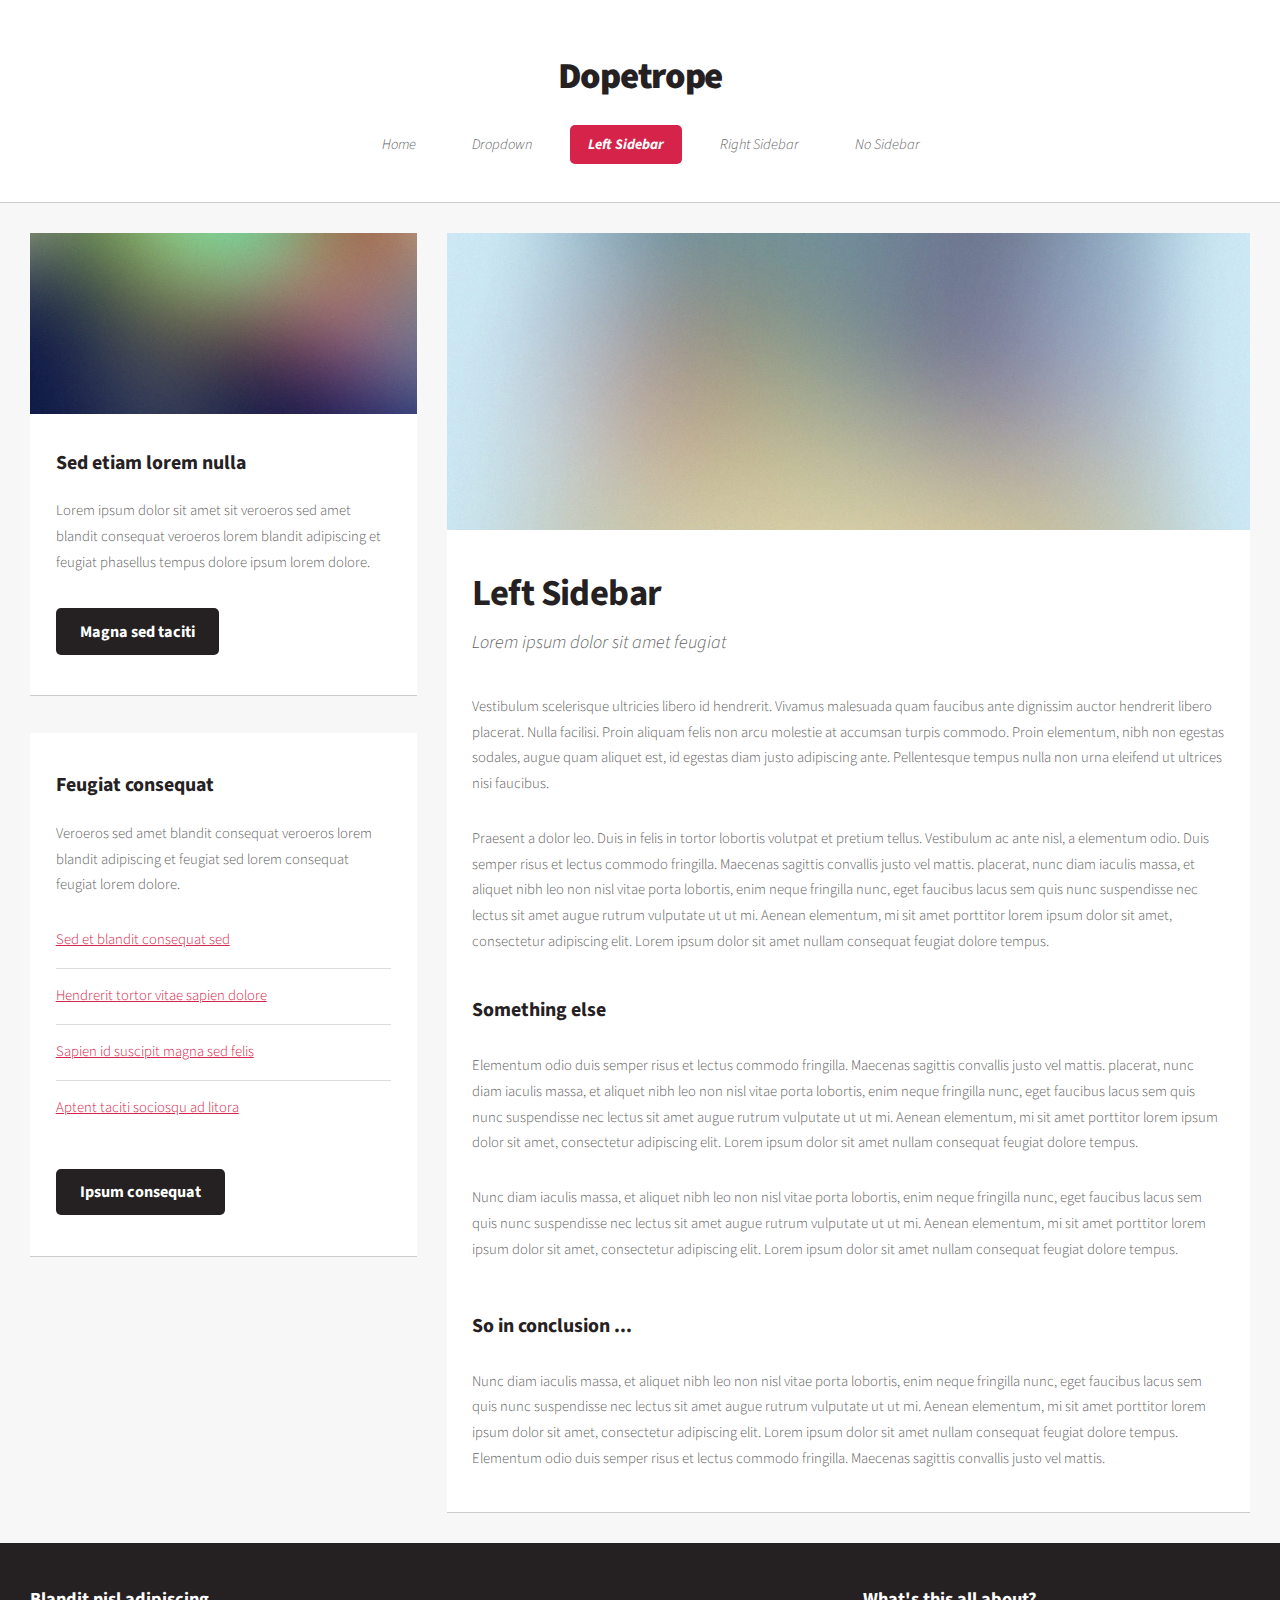
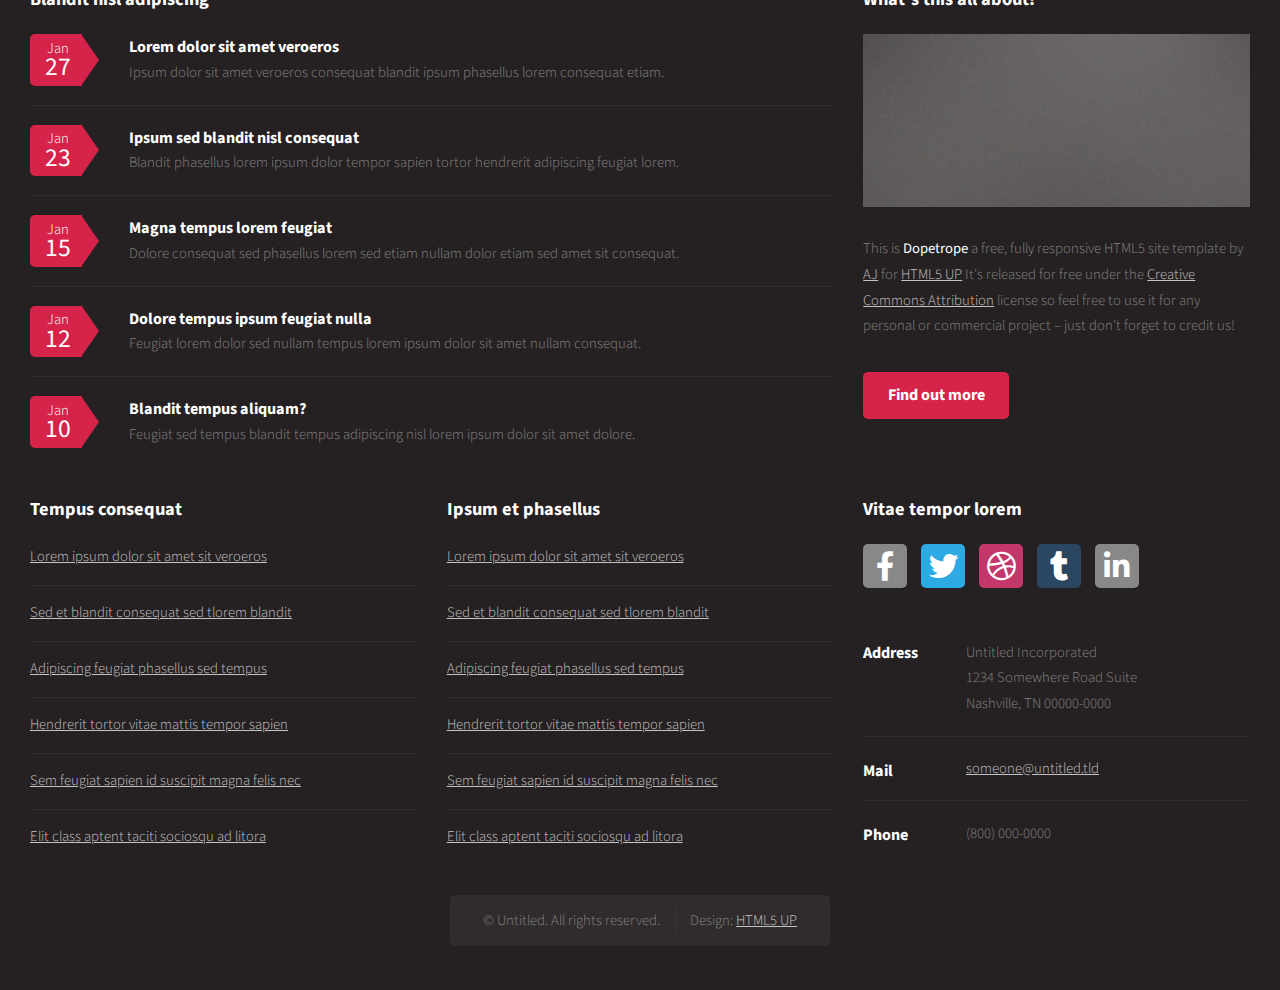
==== left-sidebar.html @ 7aad14cd "NUEVO" ====
<!DOCTYPE HTML>
<!--
	Dopetrope by HTML5 UP
	html5up.net | @ajlkn
	Free for personal and commercial use under the CCA 3.0 license (html5up.net/license)
-->
<html>
	<head>
		<title>Dopetrope by HTML5 UP</title>
		<meta charset="utf-8" />
		<meta name="viewport" content="width=device-width, initial-scale=1, user-scalable=no" />
		<link rel="stylesheet" href="assets/css/main.css" />
	</head>
	<body class="left-sidebar is-preload">
		<div id="page-wrapper">

			<!-- Header -->
				<section id="header">

					<!-- Logo -->
						<h1><a href="index.html">Dopetrope</a></h1>

					<!-- Nav -->
						<nav id="nav">
							<ul>
								<li><a href="index.html">Home</a></li>
								<li>
									<a href="#">Dropdown</a>
									<ul>
										<li><a href="#">Lorem ipsum dolor</a></li>
										<li><a href="#">Magna phasellus</a></li>
										<li><a href="#">Etiam dolore nisl</a></li>
										<li>
											<a href="#">Phasellus consequat</a>
											<ul>
												<li><a href="#">Magna phasellus</a></li>
												<li><a href="#">Etiam dolore nisl</a></li>
												<li><a href="#">Veroeros feugiat</a></li>
												<li><a href="#">Nisl sed aliquam</a></li>
												<li><a href="#">Dolore adipiscing</a></li>
											</ul>
										</li>
										<li><a href="#">Veroeros feugiat</a></li>
									</ul>
								</li>
								<li class="current"><a href="left-sidebar.html">Left Sidebar</a></li>
								<li><a href="right-sidebar.html">Right Sidebar</a></li>
								<li><a href="no-sidebar.html">No Sidebar</a></li>
							</ul>
						</nav>

				</section>

			<!-- Main -->
				<section id="main">
					<div class="container">
						<div class="row">
							<div class="col-4 col-12-medium">

								<!-- Sidebar -->
									<section class="box">
										<a href="#" class="image featured"><img src="images/pic09.jpg" alt="" /></a>
										<header>
											<h3>Sed etiam lorem nulla</h3>
										</header>
										<p>Lorem ipsum dolor sit amet sit veroeros sed amet blandit consequat veroeros lorem blandit  adipiscing et feugiat phasellus tempus dolore ipsum lorem dolore.</p>
										<footer>
											<a href="#" class="button alt">Magna sed taciti</a>
										</footer>
									</section>
									<section class="box">
										<header>
											<h3>Feugiat consequat</h3>
										</header>
										<p>Veroeros sed amet blandit consequat veroeros lorem blandit adipiscing et feugiat sed lorem consequat feugiat lorem dolore.</p>
										<ul class="divided">
											<li><a href="#">Sed et blandit consequat sed</a></li>
											<li><a href="#">Hendrerit tortor vitae sapien dolore</a></li>
											<li><a href="#">Sapien id suscipit magna sed felis</a></li>
											<li><a href="#">Aptent taciti sociosqu ad litora</a></li>
										</ul>
										<footer>
											<a href="#" class="button alt">Ipsum consequat</a>
										</footer>
									</section>

							</div>
							<div class="col-8 col-12-medium imp-medium">

								<!-- Content -->
									<article class="box post">
										<a href="#" class="image featured"><img src="images/pic01.jpg" alt="" /></a>
										<header>
											<h2>Left Sidebar</h2>
											<p>Lorem ipsum dolor sit amet feugiat</p>
										</header>
										<p>
											Vestibulum scelerisque ultricies libero id hendrerit. Vivamus malesuada quam faucibus ante dignissim auctor
											hendrerit libero placerat. Nulla facilisi. Proin aliquam felis non arcu molestie at accumsan turpis commodo.
											Proin elementum, nibh non egestas sodales, augue quam aliquet est, id egestas diam justo adipiscing ante.
											Pellentesque tempus nulla non urna eleifend ut ultrices nisi faucibus.
										</p>
										<p>
											Praesent a dolor leo. Duis in felis in tortor lobortis volutpat et pretium tellus. Vestibulum ac ante nisl,
											a elementum odio. Duis semper risus et lectus commodo fringilla. Maecenas sagittis convallis justo vel mattis.
											placerat, nunc diam iaculis massa, et aliquet nibh leo non nisl vitae porta lobortis, enim neque fringilla nunc,
											eget faucibus lacus sem quis nunc suspendisse nec lectus sit amet augue rutrum vulputate ut ut mi. Aenean
											elementum, mi sit amet porttitor lorem ipsum dolor sit amet, consectetur adipiscing elit. Lorem ipsum dolor
											sit amet nullam consequat feugiat dolore tempus.
										</p>
										<section>
											<header>
												<h3>Something else</h3>
											</header>
											<p>
												Elementum odio duis semper risus et lectus commodo fringilla. Maecenas sagittis convallis justo vel mattis.
												placerat, nunc diam iaculis massa, et aliquet nibh leo non nisl vitae porta lobortis, enim neque fringilla nunc,
												eget faucibus lacus sem quis nunc suspendisse nec lectus sit amet augue rutrum vulputate ut ut mi. Aenean
												elementum, mi sit amet porttitor lorem ipsum dolor sit amet, consectetur adipiscing elit. Lorem ipsum dolor
												sit amet nullam consequat feugiat dolore tempus.
											</p>
											<p>
												Nunc diam iaculis massa, et aliquet nibh leo non nisl vitae porta lobortis, enim neque fringilla nunc,
												eget faucibus lacus sem quis nunc suspendisse nec lectus sit amet augue rutrum vulputate ut ut mi. Aenean
												elementum, mi sit amet porttitor lorem ipsum dolor sit amet, consectetur adipiscing elit. Lorem ipsum dolor
												sit amet nullam consequat feugiat dolore tempus.
											</p>
										</section>
										<section>
											<header>
												<h3>So in conclusion ...</h3>
											</header>
											<p>
												Nunc diam iaculis massa, et aliquet nibh leo non nisl vitae porta lobortis, enim neque fringilla nunc,
												eget faucibus lacus sem quis nunc suspendisse nec lectus sit amet augue rutrum vulputate ut ut mi. Aenean
												elementum, mi sit amet porttitor lorem ipsum dolor sit amet, consectetur adipiscing elit. Lorem ipsum dolor
												sit amet nullam consequat feugiat dolore tempus. Elementum odio duis semper risus et lectus commodo fringilla.
												Maecenas sagittis convallis justo vel mattis.
											</p>
										</section>
									</article>

							</div>
						</div>
					</div>
				</section>

			<!-- Footer -->
				<section id="footer">
					<div class="container">
						<div class="row">
							<div class="col-8 col-12-medium">
								<section>
									<header>
										<h2>Blandit nisl adipiscing</h2>
									</header>
									<ul class="dates">
										<li>
											<span class="date">Jan <strong>27</strong></span>
											<h3><a href="#">Lorem dolor sit amet veroeros</a></h3>
											<p>Ipsum dolor sit amet veroeros consequat blandit ipsum phasellus lorem consequat etiam.</p>
										</li>
										<li>
											<span class="date">Jan <strong>23</strong></span>
											<h3><a href="#">Ipsum sed blandit nisl consequat</a></h3>
											<p>Blandit phasellus lorem ipsum dolor tempor sapien tortor hendrerit adipiscing feugiat lorem.</p>
										</li>
										<li>
											<span class="date">Jan <strong>15</strong></span>
											<h3><a href="#">Magna tempus lorem feugiat</a></h3>
											<p>Dolore consequat sed phasellus lorem sed etiam nullam dolor etiam sed amet sit consequat.</p>
										</li>
										<li>
											<span class="date">Jan <strong>12</strong></span>
											<h3><a href="#">Dolore tempus ipsum feugiat nulla</a></h3>
											<p>Feugiat lorem dolor sed nullam tempus lorem ipsum dolor sit amet nullam consequat.</p>
										</li>
										<li>
											<span class="date">Jan <strong>10</strong></span>
											<h3><a href="#">Blandit tempus aliquam?</a></h3>
											<p>Feugiat sed tempus blandit tempus adipiscing nisl lorem ipsum dolor sit amet dolore.</p>
										</li>
									</ul>
								</section>
							</div>
							<div class="col-4 col-12-medium">
								<section>
									<header>
										<h2>What's this all about?</h2>
									</header>
									<a href="#" class="image featured"><img src="images/pic10.jpg" alt="" /></a>
									<p>
										This is <strong>Dopetrope</strong> a free, fully responsive HTML5 site template by
										<a href="http://twitter.com/ajlkn">AJ</a> for <a href="http://html5up.net/">HTML5 UP</a> It's released for free under
										the <a href="http://html5up.net/license/">Creative Commons Attribution</a> license so feel free to use it for any personal or commercial project &ndash; just don't forget to credit us!
									</p>
									<footer>
										<ul class="actions">
											<li><a href="#" class="button">Find out more</a></li>
										</ul>
									</footer>
								</section>
							</div>
							<div class="col-4 col-6-medium col-12-small">
								<section>
									<header>
										<h2>Tempus consequat</h2>
									</header>
									<ul class="divided">
										<li><a href="#">Lorem ipsum dolor sit amet sit veroeros</a></li>
										<li><a href="#">Sed et blandit consequat sed tlorem blandit</a></li>
										<li><a href="#">Adipiscing feugiat phasellus sed tempus</a></li>
										<li><a href="#">Hendrerit tortor vitae mattis tempor sapien</a></li>
										<li><a href="#">Sem feugiat sapien id suscipit magna felis nec</a></li>
										<li><a href="#">Elit class aptent taciti sociosqu ad litora</a></li>
									</ul>
								</section>
							</div>
							<div class="col-4 col-6-medium col-12-small">
								<section>
									<header>
										<h2>Ipsum et phasellus</h2>
									</header>
									<ul class="divided">
										<li><a href="#">Lorem ipsum dolor sit amet sit veroeros</a></li>
										<li><a href="#">Sed et blandit consequat sed tlorem blandit</a></li>
										<li><a href="#">Adipiscing feugiat phasellus sed tempus</a></li>
										<li><a href="#">Hendrerit tortor vitae mattis tempor sapien</a></li>
										<li><a href="#">Sem feugiat sapien id suscipit magna felis nec</a></li>
										<li><a href="#">Elit class aptent taciti sociosqu ad litora</a></li>
									</ul>
								</section>
							</div>
							<div class="col-4 col-12-medium">
								<section>
									<header>
										<h2>Vitae tempor lorem</h2>
									</header>
									<ul class="social">
										<li><a class="icon brands fa-facebook-f" href="#"><span class="label">Facebook</span></a></li>
										<li><a class="icon brands fa-twitter" href="#"><span class="label">Twitter</span></a></li>
										<li><a class="icon brands fa-dribbble" href="#"><span class="label">Dribbble</span></a></li>
										<li><a class="icon brands fa-tumblr" href="#"><span class="label">Tumblr</span></a></li>
										<li><a class="icon brands fa-linkedin-in" href="#"><span class="label">LinkedIn</span></a></li>
									</ul>
									<ul class="contact">
										<li>
											<h3>Address</h3>
											<p>
												Untitled Incorporated<br />
												1234 Somewhere Road Suite<br />
												Nashville, TN 00000-0000
											</p>
										</li>
										<li>
											<h3>Mail</h3>
											<p><a href="#">someone@untitled.tld</a></p>
										</li>
										<li>
											<h3>Phone</h3>
											<p>(800) 000-0000</p>
										</li>
									</ul>
								</section>
							</div>
							<div class="col-12">

								<!-- Copyright -->
									<div id="copyright">
										<ul class="links">
											<li>&copy; Untitled. All rights reserved.</li><li>Design: <a href="http://html5up.net">HTML5 UP</a></li>
										</ul>
									</div>

							</div>
						</div>
					</div>
				</section>

		</div>

		<!-- Scripts -->
			<script src="assets/js/jquery.min.js"></script>
			<script src="assets/js/jquery.dropotron.min.js"></script>
			<script src="assets/js/browser.min.js"></script>
			<script src="assets/js/breakpoints.min.js"></script>
			<script src="assets/js/util.js"></script>
			<script src="assets/js/main.js"></script>

	</body>
</html>
---- assets/css/main.css ----
@import url("fontawesome-all.min.css");
@import url("https://fonts.googleapis.com/css?family=Source+Sans+Pro:300,400,700,900,300italic");

/*
	Dopetrope by HTML5 UP
	html5up.net | @ajlkn
	Free for personal and commercial use under the CCA 3.0 license (html5up.net/license)
*/

html, body, div, span, applet, object,
iframe, h1, h2, h3, h4, h5, h6, p, blockquote,
pre, a, abbr, acronym, address, big, cite,
code, del, dfn, em, img, ins, kbd, q, s, samp,
small, strike, strong, sub, sup, tt, var, b,
u, i, center, dl, dt, dd, ol, ul, li, fieldset,
form, label, legend, table, caption, tbody,
tfoot, thead, tr, th, td, article, aside,
canvas, details, embed, figure, figcaption,
footer, header, hgroup, menu, nav, output, ruby,
section, summary, time, mark, audio, video {
	margin: 0;
	padding: 0;
	border: 0;
	font-size: 100%;
	font: inherit;
	vertical-align: baseline;}

article, aside, details, figcaption, figure,
footer, header, hgroup, menu, nav, section {
	display: block;}

body {
	line-height: 1;
}

ol, ul {
	list-style: none;
}

blockquote, q {
	quotes: none;
}

	blockquote:before, blockquote:after, q:before, q:after {
		content: '';
		content: none;
	}

table {
	border-collapse: collapse;
	border-spacing: 0;
}

body {
	-webkit-text-size-adjust: none;
}

mark {
	background-color: transparent;
	color: inherit;
}

input::-moz-focus-inner {
	border: 0;
	padding: 0;
}

input, select, textarea {
	-moz-appearance: none;
	-webkit-appearance: none;
	-ms-appearance: none;
	appearance: none;
}

/* Basic */

	html {
		box-sizing: border-box;
	}

	*, *:before, *:after {
		box-sizing: inherit;
	}

	body {
		background: #252122;
		background-image: url("images/bg02.png");
	}

		body.is-preload *, body.is-preload *:before, body.is-preload *:after {
			-moz-animation: none !important;
			-webkit-animation: none !important;
			-ms-animation: none !important;
			animation: none !important;
			-moz-transition: none !important;
			-webkit-transition: none !important;
			-ms-transition: none !important;
			transition: none !important;
		}

	body, input, textarea, select {
		font-family: 'Source Sans Pro';
		font-weight: 300;
		color: #5d5d5d;
		font-size: 14pt;
		line-height: 1.75em;
	}

	strong, b {
		color: #252122;
		font-weight: 400;
	}

	i, em {
		font-style: italic;
	}

	sub {
		position: relative;
		top: 0.5em;
		font-size: 0.8em;
	}

	sup {
		position: relative;
		top: -0.5em;
		font-size: 0.8em;
	}

	blockquote {
		border-left: solid 0.75em #dddddd;
		padding: 1em 0 1em 1.5em;
		font-style: italic;
	}

	h1, h2, h3, h4, h5, h6 {
		color: #252122;
		font-weight: 700;
	}

	h1 a, h2 a, h3 a, h4 a, h5 a, h6 a {
		color: inherit;
		text-decoration: none;
	}

	h2 {
		font-size: 1.5em;
	}

	h3 {
		font-size: 1.35em;
	}

	a {
		color: #d52349;
		text-decoration: underline;
	}

		a:hover {
			text-decoration: none;
		}

	br.clear {
		clear: both;
	}

	hr {
		border: 0;
		border-top: solid 1px #dddddd;
		height: 1px;
		margin: 2em 0 2em 0;
	}

	p, ul, ol, dl, table {
		margin-bottom: 2em;
	}

/* Container */

	.container {
		margin: 0 auto;
		max-width: 100%;
		width: 70em;
	}

		@media screen and (max-width: 1680px) {

			.container {
				width: 70em;
			}

		}

		@media screen and (max-width: 1280px) {

			.container {
				width: calc(100% - 60px);
			}

		}

		@media screen and (max-width: 980px) {

			.container {
				width: calc(100% - 80px);
			}

		}

		@media screen and (max-width: 736px) {

			.container {
				width: calc(100% - 40px);
			}

		}

/* Row */

	.row {
		display: flex;
		flex-wrap: wrap;
		box-sizing: border-box;
		align-items: stretch;
	}

		.row > * {
			box-sizing: border-box;
		}

		.row.gtr-uniform > * > :last-child {
			margin-bottom: 0;
		}

		.row.aln-left {
			justify-content: flex-start;
		}

		.row.aln-center {
			justify-content: center;
		}

		.row.aln-right {
			justify-content: flex-end;
		}

		.row.aln-top {
			align-items: flex-start;
		}

		.row.aln-middle {
			align-items: center;
		}

		.row.aln-bottom {
			align-items: flex-end;
		}

		.row > .imp {
			order: -1;
		}

		.row > .col-1 {
			width: 8.33333%;
		}

		.row > .off-1 {
			margin-left: 8.33333%;
		}

		.row > .col-2 {
			width: 16.66667%;
		}

		.row > .off-2 {
			margin-left: 16.66667%;
		}

		.row > .col-3 {
			width: 25%;
		}

		.row > .off-3 {
			margin-left: 25%;
		}

		.row > .col-4 {
			width: 33.33333%;
		}

		.row > .off-4 {
			margin-left: 33.33333%;
		}

		.row > .col-5 {
			width: 41.66667%;
		}

		.row > .off-5 {
			margin-left: 41.66667%;
		}

		.row > .col-6 {
			width: 50%;
		}

		.row > .off-6 {
			margin-left: 50%;
		}

		.row > .col-7 {
			width: 58.33333%;
		}

		.row > .off-7 {
			margin-left: 58.33333%;
		}

		.row > .col-8 {
			width: 66.66667%;
		}

		.row > .off-8 {
			margin-left: 66.66667%;
		}

		.row > .col-9 {
			width: 75%;
		}

		.row > .off-9 {
			margin-left: 75%;
		}

		.row > .col-10 {
			width: 83.33333%;
		}

		.row > .off-10 {
			margin-left: 83.33333%;
		}

		.row > .col-11 {
			width: 91.66667%;
		}

		.row > .off-11 {
			margin-left: 91.66667%;
		}

		.row > .col-12 {
			width: 100%;
		}

		.row > .off-12 {
			margin-left: 100%;
		}

		.row.gtr-0 {
			margin-top: 0px;
			margin-left: 0px;
		}

			.row.gtr-0 > * {
				padding: 0px 0 0 0px;
			}

			.row.gtr-0.gtr-uniform {
				margin-top: 0px;
			}

				.row.gtr-0.gtr-uniform > * {
					padding-top: 0px;
				}

		.row.gtr-25 {
			margin-top: -12.5px;
			margin-left: -12.5px;
		}

			.row.gtr-25 > * {
				padding: 12.5px 0 0 12.5px;
			}

			.row.gtr-25.gtr-uniform {
				margin-top: -12.5px;
			}

				.row.gtr-25.gtr-uniform > * {
					padding-top: 12.5px;
				}

		.row.gtr-50 {
			margin-top: -25px;
			margin-left: -25px;
		}

			.row.gtr-50 > * {
				padding: 25px 0 0 25px;
			}

			.row.gtr-50.gtr-uniform {
				margin-top: -25px;
			}

				.row.gtr-50.gtr-uniform > * {
					padding-top: 25px;
				}

		.row {
			margin-top: -50px;
			margin-left: -50px;
		}

			.row > * {
				padding: 50px 0 0 50px;
			}

			.row.gtr-uniform {
				margin-top: -50px;
			}

				.row.gtr-uniform > * {
					padding-top: 50px;
				}

		.row.gtr-150 {
			margin-top: -75px;
			margin-left: -75px;
		}

			.row.gtr-150 > * {
				padding: 75px 0 0 75px;
			}

			.row.gtr-150.gtr-uniform {
				margin-top: -75px;
			}

				.row.gtr-150.gtr-uniform > * {
					padding-top: 75px;
				}

		.row.gtr-200 {
			margin-top: -100px;
			margin-left: -100px;
		}

			.row.gtr-200 > * {
				padding: 100px 0 0 100px;
			}

			.row.gtr-200.gtr-uniform {
				margin-top: -100px;
			}

				.row.gtr-200.gtr-uniform > * {
					padding-top: 100px;
				}

		@media screen and (max-width: 1680px) {

			.row {
				display: flex;
				flex-wrap: wrap;
				box-sizing: border-box;
				align-items: stretch;
			}

				.row > * {
					box-sizing: border-box;
				}

				.row.gtr-uniform > * > :last-child {
					margin-bottom: 0;
				}

				.row.aln-left {
					justify-content: flex-start;
				}

				.row.aln-center {
					justify-content: center;
				}

				.row.aln-right {
					justify-content: flex-end;
				}

				.row.aln-top {
					align-items: flex-start;
				}

				.row.aln-middle {
					align-items: center;
				}

				.row.aln-bottom {
					align-items: flex-end;
				}

				.row > .imp-xlarge {
					order: -1;
				}

				.row > .col-1-xlarge {
					width: 8.33333%;
				}

				.row > .off-1-xlarge {
					margin-left: 8.33333%;
				}

				.row > .col-2-xlarge {
					width: 16.66667%;
				}

				.row > .off-2-xlarge {
					margin-left: 16.66667%;
				}

				.row > .col-3-xlarge {
					width: 25%;
				}

				.row > .off-3-xlarge {
					margin-left: 25%;
				}

				.row > .col-4-xlarge {
					width: 33.33333%;
				}

				.row > .off-4-xlarge {
					margin-left: 33.33333%;
				}

				.row > .col-5-xlarge {
					width: 41.66667%;
				}

				.row > .off-5-xlarge {
					margin-left: 41.66667%;
				}

				.row > .col-6-xlarge {
					width: 50%;
				}

				.row > .off-6-xlarge {
					margin-left: 50%;
				}

				.row > .col-7-xlarge {
					width: 58.33333%;
				}

				.row > .off-7-xlarge {
					margin-left: 58.33333%;
				}

				.row > .col-8-xlarge {
					width: 66.66667%;
				}

				.row > .off-8-xlarge {
					margin-left: 66.66667%;
				}

				.row > .col-9-xlarge {
					width: 75%;
				}

				.row > .off-9-xlarge {
					margin-left: 75%;
				}

				.row > .col-10-xlarge {
					width: 83.33333%;
				}

				.row > .off-10-xlarge {
					margin-left: 83.33333%;
				}

				.row > .col-11-xlarge {
					width: 91.66667%;
				}

				.row > .off-11-xlarge {
					margin-left: 91.66667%;
				}

				.row > .col-12-xlarge {
					width: 100%;
				}

				.row > .off-12-xlarge {
					margin-left: 100%;
				}

				.row.gtr-0 {
					margin-top: 0px;
					margin-left: 0px;
				}

					.row.gtr-0 > * {
						padding: 0px 0 0 0px;
					}

					.row.gtr-0.gtr-uniform {
						margin-top: 0px;
					}

						.row.gtr-0.gtr-uniform > * {
							padding-top: 0px;
						}

				.row.gtr-25 {
					margin-top: -12.5px;
					margin-left: -12.5px;
				}

					.row.gtr-25 > * {
						padding: 12.5px 0 0 12.5px;
					}

					.row.gtr-25.gtr-uniform {
						margin-top: -12.5px;
					}

						.row.gtr-25.gtr-uniform > * {
							padding-top: 12.5px;
						}

				.row.gtr-50 {
					margin-top: -25px;
					margin-left: -25px;
				}

					.row.gtr-50 > * {
						padding: 25px 0 0 25px;
					}

					.row.gtr-50.gtr-uniform {
						margin-top: -25px;
					}

						.row.gtr-50.gtr-uniform > * {
							padding-top: 25px;
						}

				.row {
					margin-top: -50px;
					margin-left: -50px;
				}

					.row > * {
						padding: 50px 0 0 50px;
					}

					.row.gtr-uniform {
						margin-top: -50px;
					}

						.row.gtr-uniform > * {
							padding-top: 50px;
						}

				.row.gtr-150 {
					margin-top: -75px;
					margin-left: -75px;
				}

					.row.gtr-150 > * {
						padding: 75px 0 0 75px;
					}

					.row.gtr-150.gtr-uniform {
						margin-top: -75px;
					}

						.row.gtr-150.gtr-uniform > * {
							padding-top: 75px;
						}

				.row.gtr-200 {
					margin-top: -100px;
					margin-left: -100px;
				}

					.row.gtr-200 > * {
						padding: 100px 0 0 100px;
					}

					.row.gtr-200.gtr-uniform {
						margin-top: -100px;
					}

						.row.gtr-200.gtr-uniform > * {
							padding-top: 100px;
						}

		}

		@media screen and (max-width: 1280px) {

			.row {
				display: flex;
				flex-wrap: wrap;
				box-sizing: border-box;
				align-items: stretch;
			}

				.row > * {
					box-sizing: border-box;
				}

				.row.gtr-uniform > * > :last-child {
					margin-bottom: 0;
				}

				.row.aln-left {
					justify-content: flex-start;
				}

				.row.aln-center {
					justify-content: center;
				}

				.row.aln-right {
					justify-content: flex-end;
				}

				.row.aln-top {
					align-items: flex-start;
				}

				.row.aln-middle {
					align-items: center;
				}

				.row.aln-bottom {
					align-items: flex-end;
				}

				.row > .imp-large {
					order: -1;
				}

				.row > .col-1-large {
					width: 8.33333%;
				}

				.row > .off-1-large {
					margin-left: 8.33333%;
				}

				.row > .col-2-large {
					width: 16.66667%;
				}

				.row > .off-2-large {
					margin-left: 16.66667%;
				}

				.row > .col-3-large {
					width: 25%;
				}

				.row > .off-3-large {
					margin-left: 25%;
				}

				.row > .col-4-large {
					width: 33.33333%;
				}

				.row > .off-4-large {
					margin-left: 33.33333%;
				}

				.row > .col-5-large {
					width: 41.66667%;
				}

				.row > .off-5-large {
					margin-left: 41.66667%;
				}

				.row > .col-6-large {
					width: 50%;
				}

				.row > .off-6-large {
					margin-left: 50%;
				}

				.row > .col-7-large {
					width: 58.33333%;
				}

				.row > .off-7-large {
					margin-left: 58.33333%;
				}

				.row > .col-8-large {
					width: 66.66667%;
				}

				.row > .off-8-large {
					margin-left: 66.66667%;
				}

				.row > .col-9-large {
					width: 75%;
				}

				.row > .off-9-large {
					margin-left: 75%;
				}

				.row > .col-10-large {
					width: 83.33333%;
				}

				.row > .off-10-large {
					margin-left: 83.33333%;
				}

				.row > .col-11-large {
					width: 91.66667%;
				}

				.row > .off-11-large {
					margin-left: 91.66667%;
				}

				.row > .col-12-large {
					width: 100%;
				}

				.row > .off-12-large {
					margin-left: 100%;
				}

				.row.gtr-0 {
					margin-top: 0px;
					margin-left: 0px;
				}

					.row.gtr-0 > * {
						padding: 0px 0 0 0px;
					}

					.row.gtr-0.gtr-uniform {
						margin-top: 0px;
					}

						.row.gtr-0.gtr-uniform > * {
							padding-top: 0px;
						}

				.row.gtr-25 {
					margin-top: -7.5px;
					margin-left: -7.5px;
				}

					.row.gtr-25 > * {
						padding: 7.5px 0 0 7.5px;
					}

					.row.gtr-25.gtr-uniform {
						margin-top: -7.5px;
					}

						.row.gtr-25.gtr-uniform > * {
							padding-top: 7.5px;
						}

				.row.gtr-50 {
					margin-top: -15px;
					margin-left: -15px;
				}

					.row.gtr-50 > * {
						padding: 15px 0 0 15px;
					}

					.row.gtr-50.gtr-uniform {
						margin-top: -15px;
					}

						.row.gtr-50.gtr-uniform > * {
							padding-top: 15px;
						}

				.row {
					margin-top: -30px;
					margin-left: -30px;
				}

					.row > * {
						padding: 30px 0 0 30px;
					}

					.row.gtr-uniform {
						margin-top: -30px;
					}

						.row.gtr-uniform > * {
							padding-top: 30px;
						}

				.row.gtr-150 {
					margin-top: -45px;
					margin-left: -45px;
				}

					.row.gtr-150 > * {
						padding: 45px 0 0 45px;
					}

					.row.gtr-150.gtr-uniform {
						margin-top: -45px;
					}

						.row.gtr-150.gtr-uniform > * {
							padding-top: 45px;
						}

				.row.gtr-200 {
					margin-top: -60px;
					margin-left: -60px;
				}

					.row.gtr-200 > * {
						padding: 60px 0 0 60px;
					}

					.row.gtr-200.gtr-uniform {
						margin-top: -60px;
					}

						.row.gtr-200.gtr-uniform > * {
							padding-top: 60px;
						}

		}

		@media screen and (max-width: 980px) {

			.row {
				display: flex;
				flex-wrap: wrap;
				box-sizing: border-box;
				align-items: stretch;
			}

				.row > * {
					box-sizing: border-box;
				}

				.row.gtr-uniform > * > :last-child {
					margin-bottom: 0;
				}

				.row.aln-left {
					justify-content: flex-start;
				}

				.row.aln-center {
					justify-content: center;
				}

				.row.aln-right {
					justify-content: flex-end;
				}

				.row.aln-top {
					align-items: flex-start;
				}

				.row.aln-middle {
					align-items: center;
				}

				.row.aln-bottom {
					align-items: flex-end;
				}

				.row > .imp-medium {
					order: -1;
				}

				.row > .col-1-medium {
					width: 8.33333%;
				}

				.row > .off-1-medium {
					margin-left: 8.33333%;
				}

				.row > .col-2-medium {
					width: 16.66667%;
				}

				.row > .off-2-medium {
					margin-left: 16.66667%;
				}

				.row > .col-3-medium {
					width: 25%;
				}

				.row > .off-3-medium {
					margin-left: 25%;
				}

				.row > .col-4-medium {
					width: 33.33333%;
				}

				.row > .off-4-medium {
					margin-left: 33.33333%;
				}

				.row > .col-5-medium {
					width: 41.66667%;
				}

				.row > .off-5-medium {
					margin-left: 41.66667%;
				}

				.row > .col-6-medium {
					width: 50%;
				}

				.row > .off-6-medium {
					margin-left: 50%;
				}

				.row > .col-7-medium {
					width: 58.33333%;
				}

				.row > .off-7-medium {
					margin-left: 58.33333%;
				}

				.row > .col-8-medium {
					width: 66.66667%;
				}

				.row > .off-8-medium {
					margin-left: 66.66667%;
				}

				.row > .col-9-medium {
					width: 75%;
				}

				.row > .off-9-medium {
					margin-left: 75%;
				}

				.row > .col-10-medium {
					width: 83.33333%;
				}

				.row > .off-10-medium {
					margin-left: 83.33333%;
				}

				.row > .col-11-medium {
					width: 91.66667%;
				}

				.row > .off-11-medium {
					margin-left: 91.66667%;
				}

				.row > .col-12-medium {
					width: 100%;
				}

				.row > .off-12-medium {
					margin-left: 100%;
				}

				.row.gtr-0 {
					margin-top: 0px;
					margin-left: 0px;
				}

					.row.gtr-0 > * {
						padding: 0px 0 0 0px;
					}

					.row.gtr-0.gtr-uniform {
						margin-top: 0px;
					}

						.row.gtr-0.gtr-uniform > * {
							padding-top: 0px;
						}

				.row.gtr-25 {
					margin-top: -10px;
					margin-left: -10px;
				}

					.row.gtr-25 > * {
						padding: 10px 0 0 10px;
					}

					.row.gtr-25.gtr-uniform {
						margin-top: -10px;
					}

						.row.gtr-25.gtr-uniform > * {
							padding-top: 10px;
						}

				.row.gtr-50 {
					margin-top: -20px;
					margin-left: -20px;
				}

					.row.gtr-50 > * {
						padding: 20px 0 0 20px;
					}

					.row.gtr-50.gtr-uniform {
						margin-top: -20px;
					}

						.row.gtr-50.gtr-uniform > * {
							padding-top: 20px;
						}

				.row {
					margin-top: -40px;
					margin-left: -40px;
				}

					.row > * {
						padding: 40px 0 0 40px;
					}

					.row.gtr-uniform {
						margin-top: -40px;
					}

						.row.gtr-uniform > * {
							padding-top: 40px;
						}

				.row.gtr-150 {
					margin-top: -60px;
					margin-left: -60px;
				}

					.row.gtr-150 > * {
						padding: 60px 0 0 60px;
					}

					.row.gtr-150.gtr-uniform {
						margin-top: -60px;
					}

						.row.gtr-150.gtr-uniform > * {
							padding-top: 60px;
						}

				.row.gtr-200 {
					margin-top: -80px;
					margin-left: -80px;
				}

					.row.gtr-200 > * {
						padding: 80px 0 0 80px;
					}

					.row.gtr-200.gtr-uniform {
						margin-top: -80px;
					}

						.row.gtr-200.gtr-uniform > * {
							padding-top: 80px;
						}

		}

		@media screen and (max-width: 736px) {

			.row {
				display: flex;
				flex-wrap: wrap;
				box-sizing: border-box;
				align-items: stretch;
			}

				.row > * {
					box-sizing: border-box;
				}

				.row.gtr-uniform > * > :last-child {
					margin-bottom: 0;
				}

				.row.aln-left {
					justify-content: flex-start;
				}

				.row.aln-center {
					justify-content: center;
				}

				.row.aln-right {
					justify-content: flex-end;
				}

				.row.aln-top {
					align-items: flex-start;
				}

				.row.aln-middle {
					align-items: center;
				}

				.row.aln-bottom {
					align-items: flex-end;
				}

				.row > .imp-small {
					order: -1;
				}

				.row > .col-1-small {
					width: 8.33333%;
				}

				.row > .off-1-small {
					margin-left: 8.33333%;
				}

				.row > .col-2-small {
					width: 16.66667%;
				}

				.row > .off-2-small {
					margin-left: 16.66667%;
				}

				.row > .col-3-small {
					width: 25%;
				}

				.row > .off-3-small {
					margin-left: 25%;
				}

				.row > .col-4-small {
					width: 33.33333%;
				}

				.row > .off-4-small {
					margin-left: 33.33333%;
				}

				.row > .col-5-small {
					width: 41.66667%;
				}

				.row > .off-5-small {
					margin-left: 41.66667%;
				}

				.row > .col-6-small {
					width: 50%;
				}

				.row > .off-6-small {
					margin-left: 50%;
				}

				.row > .col-7-small {
					width: 58.33333%;
				}

				.row > .off-7-small {
					margin-left: 58.33333%;
				}

				.row > .col-8-small {
					width: 66.66667%;
				}

				.row > .off-8-small {
					margin-left: 66.66667%;
				}

				.row > .col-9-small {
					width: 75%;
				}

				.row > .off-9-small {
					margin-left: 75%;
				}

				.row > .col-10-small {
					width: 83.33333%;
				}

				.row > .off-10-small {
					margin-left: 83.33333%;
				}

				.row > .col-11-small {
					width: 91.66667%;
				}

				.row > .off-11-small {
					margin-left: 91.66667%;
				}

				.row > .col-12-small {
					width: 100%;
				}

				.row > .off-12-small {
					margin-left: 100%;
				}

				.row.gtr-0 {
					margin-top: 0px;
					margin-left: 0px;
				}

					.row.gtr-0 > * {
						padding: 0px 0 0 0px;
					}

					.row.gtr-0.gtr-uniform {
						margin-top: 0px;
					}

						.row.gtr-0.gtr-uniform > * {
							padding-top: 0px;
						}

				.row.gtr-25 {
					margin-top: -5px;
					margin-left: -5px;
				}

					.row.gtr-25 > * {
						padding: 5px 0 0 5px;
					}

					.row.gtr-25.gtr-uniform {
						margin-top: -5px;
					}

						.row.gtr-25.gtr-uniform > * {
							padding-top: 5px;
						}

				.row.gtr-50 {
					margin-top: -10px;
					margin-left: -10px;
				}

					.row.gtr-50 > * {
						padding: 10px 0 0 10px;
					}

					.row.gtr-50.gtr-uniform {
						margin-top: -10px;
					}

						.row.gtr-50.gtr-uniform > * {
							padding-top: 10px;
						}

				.row {
					margin-top: -20px;
					margin-left: -20px;
				}

					.row > * {
						padding: 20px 0 0 20px;
					}

					.row.gtr-uniform {
						margin-top: -20px;
					}

						.row.gtr-uniform > * {
							padding-top: 20px;
						}

				.row.gtr-150 {
					margin-top: -30px;
					margin-left: -30px;
				}

					.row.gtr-150 > * {
						padding: 30px 0 0 30px;
					}

					.row.gtr-150.gtr-uniform {
						margin-top: -30px;
					}

						.row.gtr-150.gtr-uniform > * {
							padding-top: 30px;
						}

				.row.gtr-200 {
					margin-top: -40px;
					margin-left: -40px;
				}

					.row.gtr-200 > * {
						padding: 40px 0 0 40px;
					}

					.row.gtr-200.gtr-uniform {
						margin-top: -40px;
					}

						.row.gtr-200.gtr-uniform > * {
							padding-top: 40px;
						}

		}

/* Form */

	form label {
		display: block;
		color: #252122;
		font-weight: 400;
		margin: 0 0 0.5em 0;
	}

	form input[type=text],
	form input[type=email],
	form input[type=password],
	form select,
	form textarea {
		-webkit-appearance: none;
		display: block;
		border: 0;
		padding: 0.75em 1em;
		font-size: 1em;
		border-radius: 5px;
		border: solid 1px #dddddd;
		background: #fff;
		width: 100%;
	}

		form input[type=text]:focus,
		form input[type=email]:focus,
		form input[type=password]:focus,
		form select:focus,
		form textarea:focus {
			box-shadow: inset 0px 0px 1px 1px #43bff0;
		}

	form textarea {
		height: 15em;
	}

	form ::-webkit-input-placeholder {
		color: #555 !important;
	}

	form :-moz-placeholder {
		color: #555 !important;
	}

	form ::-moz-placeholder {
		color: #555 !important;
	}

	form :-ms-input-placeholder {
		color: #555 !important;
	}

	form ::-moz-focus-inner {
		border: 0;
	}

/* Tables */

	table {
		width: 100%;
	}

		table tr {
			border-top: solid 1px #dddddd;
		}

			table tr:first-child {
				border-top: 0;
			}

		table td {
			padding: 0.5em 1em 0.5em 1em;
		}

		table th {
			text-align: left;
			padding: 0.5em 1em 0.5em 1em;
			font-weight: 700;
			margin: 0 0 1em 0;
		}

		table thead {
			border-bottom: solid 2px #dddddd;
		}

/* Section/Article */

	section, article {
		margin-bottom: 2.5em;
	}

		section > :last-child, section:last-child, article > :last-child, article:last-child {
			margin-bottom: 0;
		}

	header {
		margin: 0 0 1.5em 0;
	}

		header > p {
			display: block;
			font-style: italic;
			margin: 0.5em 0 0 0;
			padding-bottom: 0.5em;
		}

		header.major {
			position: relative;
			text-align: center;
			border-top: solid 1px #ccc;
			top: 1em;
			margin: 0 0 3em 0;
		}

			header.major h2 {
				background: #fff;
				position: relative;
				top: -0.65em;
				display: inline;
				margin: 0;
				padding: 0 1em 0 1em;
			}

	footer {
		margin: 2.25em 0 0 0;
	}

/* Box */

	.box {
		background: #ffffff;
		border-bottom: solid 1px #ccc;
		padding: 2.75em 1.75em 2.75em 1.75em;
	}

		.box .image.featured {
			position: relative;
			width: auto;
			left: 1.75em;
			top: 1.75em;
			margin: -4.5em 0 4.25em -3.5em;
		}

		.box.post header {
			padding-top: 1em;
			margin: 0 0 2em 0;
		}

		.box.post h2 {
			font-size: 2.5em;
			letter-spacing: -0.015em;
		}

		.box.post header > p {
			margin-top: 1.25em;
			font-size: 1.25em;
		}

		.box footer ul.actions {
			margin-bottom: 0;
		}

/* Button */

	input[type="button"],
	input[type="submit"],
	input[type="reset"],
	button,
	.button {
		-webkit-appearance: none;
		display: inline-block;
		text-decoration: none;
		cursor: pointer;
		border: 0;
		border-radius: 5px;
		background: #d52349;
		color: #fff !important;
		font-weight: 700;
		outline: 0;
		font-size: 1.1em;
		padding: 0.65em 1.5em 0.65em 1.5em;
		text-align: center;
		-moz-transition: background-color .25s ease-in-out;
		-webkit-transition: background-color .25s ease-in-out;
		-ms-transition: background-color .25s ease-in-out;
		transition: background-color .25s ease-in-out;
	}

		input[type="button"]:hover,
		input[type="submit"]:hover,
		input[type="reset"]:hover,
		button:hover,
		.button:hover {
			background: #e53359;
		}

		input[type="button"]:active,
		input[type="submit"]:active,
		input[type="reset"]:active,
		button:active,
		.button:active {
			background: #c51349;
		}

		input[type="button"].alt,
		input[type="submit"].alt,
		input[type="reset"].alt,
		button.alt,
		.button.alt {
			background: #252122;
		}

			input[type="button"].alt:hover,
			input[type="submit"].alt:hover,
			input[type="reset"].alt:hover,
			button.alt:hover,
			.button.alt:hover {
				background: #353132;
			}

			input[type="button"].alt:active,
			input[type="submit"].alt:active,
			input[type="reset"].alt:active,
			button.alt:active,
			.button.alt:active {
				background: #151112;
			}

		input[type="button"].icon:before,
		input[type="submit"].icon:before,
		input[type="reset"].icon:before,
		button.icon:before,
		.button.icon:before {
			opacity: 0.35;
			position: relative;
			top: 0.05em;
			margin-right: 0.75em;
		}

		input[type="button"].large,
		input[type="submit"].large,
		input[type="reset"].large,
		button.large,
		.button.large {
			font-size: 1.5em;
			padding: 0.75em 1.5em 0.75em 1.5em;
		}

/* Image */

	.image {
		display: inline-block;
		outline: 0;
	}

		.image img {
			display: block;
			width: 100%;
		}

		.image.centered {
			display: block;
			margin: 0 0 2em 0;
		}

			.image.centered img {
				margin: 0 auto;
				width: auto;
			}

		.image.featured {
			display: block;
			width: 100%;
			margin: 0 0 2em 0;
		}

		.image.left {
			float: left;
			margin: 0 2em 2em 0;
		}

/* List */

	ul {
		list-style: disc;
		padding-left: 1em;
	}

		ul li {
			padding-left: 0.5em;
		}

	ol {
		list-style: decimal;
		padding-left: 1.25em;
	}

		ol li {
			padding-left: 0.25em;
		}

/* Actions */

	ul.actions {
		list-style: none;
		padding-left: 0;
	}

		ul.actions li {
			display: inline-block;
			margin-left: 1em;
			padding-left: 0;
		}

			ul.actions li:first-child {
				margin-left: 0;
			}

/* Links */

	ul.links {
		list-style: none;
		padding-left: 0;
	}

		ul.links li {
			display: inline-block;
			border-left: solid 1px rgba(255, 255, 255, 0.05);
			padding: 0 0 0 1em;
			margin: 0 0 0 1em;
		}

			ul.links li:first-child {
				border-left: 0;
				padding-left: 0;
				margin-left: 0;
			}

/* Contact */

	ul.contact {
		list-style: none;
		padding-left: 0;
	}

		ul.contact li {
			position: relative;
			border-top: solid 1px #ddd;
			padding: 1.3em 0 1.3em 7em;
		}

			ul.contact li h3 {
				position: absolute;
				left: 0;
				top: 1.3em;
				font-size: 1.1em;
			}

			ul.contact li p {
				margin: 0;
			}

			ul.contact li:first-child {
				padding-top: 0;
				border-top: 0;
			}

				ul.contact li:first-child h3 {
					top: 0;
				}

/* Dates */

	ul.dates {
		list-style: none;
		padding-left: 0;
	}

		ul.dates li {
			position: relative;
			border-top: solid 1px #ddd;
			padding: 1.3em 0 1.3em 6.75em;
		}

		ul.dates .date {
			display: block;
			position: absolute;
			left: 0;
			top: 1.3em;
			background-color: #d52349;
			height: 3.5em;
			text-align: center;
			color: #fff;
			line-height: 1em;
			border-top-left-radius: 5px;
			border-bottom-left-radius: 5px;
			padding: 0.5em 0.75em 0 1em;
		}

			ul.dates .date:after {
				content: '';
				position: absolute;
				bottom: 0;
				right: -1.2em;
				border-left: solid 1.25em #d52349;
				border-top: solid 1.8em transparent;
				border-bottom: solid 1.8em transparent;
			}

			ul.dates .date strong {
				display: block;
				font-size: 1.75em;
				padding-top: 0.15em;
			}

		ul.dates h3 {
			font-size: 1.1em;
		}

		ul.dates p {
			margin: 0;
		}

		ul.dates li:first-child {
			border-top: 0;
			padding-top: 0;
		}

			ul.dates li:first-child .date {
				top: 0;
			}

/* Divided */

	ul.divided {
		list-style: none;
		padding-left: 0;
	}

		ul.divided li {
			border-top: solid 1px #ddd;
			padding: 1em 0 1em 0;
		}

			ul.divided li:first-child {
				border-top: 0;
				padding-top: 0;
			}

/* Social */

	ul.social {
		list-style: none;
		padding-left: 0;
		overflow: hidden;
		cursor: default;
		margin: 0 0 3.25em 0;
	}

		ul.social li {
			display: inline-block;
			padding-left: 0;
			margin-left: 0.75em;
		}

			ul.social li:first-child {
				margin-left: 0;
			}

			ul.social li a {
				display: inline-block;
				width: 3em;
				height: 3em;
				text-align: center;
				border-radius: 5px;
				background: #888;
				-moz-transition: background-color .25s ease-in-out;
				-webkit-transition: background-color .25s ease-in-out;
				-ms-transition: background-color .25s ease-in-out;
				transition: background-color .25s ease-in-out;
			}

				ul.social li a:before {
					color: #fff;
					font-size: 2em;
					line-height: 1.5em;
				}

				ul.social li a.fa-facebook {
					background: #3c5a98;
				}

					ul.social li a.fa-facebook:hover {
						background: #4c6aa8;
					}

				ul.social li a.fa-twitter {
					background: #2daae4;
				}

					ul.social li a.fa-twitter:hover {
						background: #3dbaf4;
					}

				ul.social li a.fa-dribbble {
					background: #c4376b;
				}

					ul.social li a.fa-dribbble:hover {
						background: #d4477b;
					}

				ul.social li a.fa-linkedin {
					background: #006599;
				}

					ul.social li a.fa-linkedin:hover {
						background: #1075a9;
					}

				ul.social li a.fa-tumblr {
					background: #2b4661;
				}

					ul.social li a.fa-tumblr:hover {
						background: #3b5671;
					}

				ul.social li a.fa-google-plus {
					background: #da2713;
				}

					ul.social li a.fa-google-plus:hover {
						background: #ea3723;
					}

/* Icons */

	.icon {
		text-decoration: none;
		position: relative;
		text-decoration: none;
	}

		.icon:before {
			-moz-osx-font-smoothing: grayscale;
			-webkit-font-smoothing: antialiased;
			display: inline-block;
			font-style: normal;
			font-variant: normal;
			text-rendering: auto;
			line-height: 1;
			text-transform: none !important;
			font-family: 'Font Awesome 5 Free';
			font-weight: 400;
		}

		.icon.solid:before {
			font-weight: 900;
		}

		.icon.brands:before {
			font-family: 'Font Awesome 5 Brands';
		}

		.icon:before {
			line-height: inherit;
		}

		.icon > .label {
			display: none;
		}

		.icon.featured {
			position: relative;
			display: inline-block;
			background-color: #d52349;
			width: 9em;
			padding: 1.75em 0 0.75em 0;
			border-top-left-radius: 5px;
			border-top-right-radius: 5px;
			margin: 0 0 4.5em 0;
			cursor: default;
		}

			.icon.featured:before {
				font-size: 4.5em;
				line-height: 1em;
				color: #fff;
			}

			.icon.featured:after {
				content: '';
				position: absolute;
				bottom: -1.95em;
				left: 0;
				border-top: solid 2em #d52349;
				border-left: solid 4.5em transparent;
				border-right: solid 4.5em transparent;
			}

			.icon.featured.alt {
				background-color: #252122;
			}

				.icon.featured.alt:after {
					border-top-color: #252122;
				}

			.icon.featured.alt2 {
				background-color: #827a7c;
			}

				.icon.featured.alt2:after {
					border-top-color: #827a7c;
				}

/* Page Wrapper */

	#page-wrapper > section {
		margin-bottom: 0;
	}

/* Header */

	#header {
		position: relative;
		background: #ffffff;
		border-bottom: solid 1px #ccc;
		padding: 5em 0 4em 0;
		text-align: center;
	}

		#header h1 {
			color: #252122;
			font-weight: 900;
			font-size: 2.5em;
			letter-spacing: -0.035em;
			line-height: 1;
		}

/* Nav */

	#nav {
		margin: 2.5em 0 0 0;
	}

		#nav > ul {
			margin: 0;
		}

			#nav > ul > li {
				display: inline-block;
				font-style: italic;
				margin: 0 0.35em 0 0.35em;
			}

				#nav > ul > li > ul {
					display: none;
				}

				#nav > ul > li > a {
					border-radius: 5px;
					color: #5d5d5d;
					text-decoration: none;
					padding: 0.6em 1.2em 0.6em 1.2em;
					-moz-transition: background-color .25s ease-in-out;
					-webkit-transition: background-color .25s ease-in-out;
					-ms-transition: background-color .25s ease-in-out;
					transition: background-color .25s ease-in-out;
					outline: 0;
				}

				#nav > ul > li:hover > a, #nav > ul > li.active > a {
					background: #f3f3f3;
				}

				#nav > ul > li.current > a {
					background: #d52349;
					color: #fff !important;
					font-weight: 700;
				}

	.dropotron {
		border-radius: 5px;
		background-color: #252122;
		background-color: rgba(34, 30, 31, 0.98);
		padding: 1.25em 1.5em 1.25em 1.5em;
		font-style: italic;
		min-width: 13em;
		box-shadow: 0px 8px 15px 0px rgba(0, 0, 0, 0.5);
		text-align: left;
		margin-top: -1.25em;
		margin-left: -1px;
		list-style: none;
	}

		.dropotron a, .dropotron span {
			color: #aaa;
			text-decoration: none;
			-moz-transition: color .25s ease-in-out;
			-webkit-transition: color .25s ease-in-out;
			-ms-transition: color .25s ease-in-out;
			transition: color .25s ease-in-out;
		}

		.dropotron li {
			padding: 0.25em 0 0.25em 0;
		}

			.dropotron li:hover > a, .dropotron li:hover > span {
				color: #fff;
			}

		.dropotron.level-0 {
			margin-top: 2em;
		}

			.dropotron.level-0:before {
				content: '';
				display: block;
				position: absolute;
				left: 50%;
				margin-left: -10px;
				top: -9px;
				border-left: solid 10px transparent;
				border-right: solid 10px transparent;
				border-bottom: solid 10px #252122;
				border-bottom-color: rgba(34, 30, 31, 0.98);
			}

/* Banner */

	#banner {
		background: #CCE8F4 url("../../images/pic01.jpg");
		background-position: center center;
		background-size: auto 100%;
		background-repeat: no-repeat;
		text-align: center;
		position: relative;
		padding: 8em 0;
		margin: 4em 0 0 0;
	}

		#banner header {
			background-color: rgba(34, 30, 31, 0.98);
			display: inline-block;
			padding: 2.5em 5em;
			border-radius: 5px;
		}

			#banner header h2 {
				color: #fff;
				font-weight: 700;
				font-size: 2.5em;
				margin: 0 0 0.65em 0;
			}

			#banner header p {
				color: #d52349;
				padding: 0;
				font-style: normal;
				margin: 0;
				font-size: 1.5em;
			}

/* Intro */

	#intro {
		text-align: center;
		overflow: hidden;
	}

		#intro section {
			margin: 3em 0;
			padding: 2.5em 0;
		}

		#intro h2 {
			font-size: 1.75em;
		}

		#intro p {
			margin: 0;
		}

		#intro .middle {
			position: relative;
			z-index: 1;
		}

			#intro .middle:before {
				content: '';
				width: 32px;
				height: 100%;
				position: absolute;
				left: -24px;
				top: 0;
				display: block;
				z-index: -1;
				box-shadow: 32px 0 0 0 #fff, 0 -32px 0 0 #fff, 0 32px 0 0 #fff, 32px 32px 0 0 #fff, 32px -32px 0 0 #fff, 0 0 32px 0 rgba(0, 0, 0, 0.15);
			}

			#intro .middle:after {
				content: '';
				width: 32px;
				height: 100%;
				position: absolute;
				right: -24px;
				top: 0;
				display: block;
				z-index: -1;
				box-shadow: -32px 0 0 0 #fff, 0 -32px 0 0 #fff, 0 32px 0 0 #fff, -32px 32px 0 0 #fff, -32px -32px 0 0 #fff, 0 0 32px 0 rgba(0, 0, 0, 0.15);
			}

		#intro .button {
			min-width: 12em;
		}

		#intro footer {
			margin: 0;
		}

/* Main */

	#main {
		position: relative;
		background: #f7f7f7 url("images/bg02.png");
		padding: 4em 0 4em 0;
	}

		#main:before {
			content: '';
			position: absolute;
			top: 0;
			left: 0;
			width: 100%;
			background: url("images/bg01.png");
			background-size: 100% 100%;
			z-index: 0;
			opacity: 0.1;
		}

		#main .major h2 {
			background: #f7f7f7 url("images/bg02.png");
		}

/* Footer */

	#footer {
		position: relative;
		color: #858484;
		padding: 4em 0;
	}

		#footer:before {
			content: '';
			position: absolute;
			top: 0;
			left: 0;
			width: 100%;
			background: url("images/bg01.png");
			background-size: 100% 100%;
			z-index: 0;
			opacity: 0.5;
		}

		#footer a {
			color: #c5c4c4;
		}

		#footer h2, #footer h3, #footer h4, #footer h5, #footer h6, #footer strong, #footer b {
			color: #fff;
		}

			#footer h2 a, #footer h3 a, #footer h4 a, #footer h5 a, #footer h6 a, #footer strong a, #footer b a {
				color: inherit;
			}

		#footer ul.contact li,
		#footer ul.dates li,
		#footer ul.divided li {
			border-top-color: #353434;
			border-top-color: rgba(255, 255, 255, 0.05);
		}

		#footer header {
			margin: 0 0 3em 0;
		}

			#footer header h2 {
				font-size: 1.75em;
			}

/* Copyright */

	#copyright {
		text-align: center;
		margin: 3em 0 2em 0;
	}

		#copyright ul.links {
			display: inline-block;
			background: #2C2929;
			background: rgba(255, 255, 255, 0.05);
			border-radius: 5px;
			margin: 0;
			padding: 0.85em 2.25em 0.85em 2.25em;
		}

/* XLarge */

	@media screen and (max-width: 1680px) {

		/* Basic */

			body, input, textarea, select {
				font-size: 12pt;
			}

	}

/* Large */

	@media screen and (max-width: 1280px) {

		/* Basic */

			body, input, textarea, select {
				font-size: 11pt;
			}

		/* Section/Article */

			header.major {
				margin: 0.75em 0 2.5em 0;
			}

				header.major h2 {
					padding: 0 1em 0 1em;
				}

		/* Social */

			ul.social li {
				margin: 0 0 0.25em 0.75em;
			}

		/* Header */

			#header {
				padding: 4em 0 3em 0;
			}

		/* Banner */

			#banner {
				padding: 6em 0;
				margin: 3em 0 0 0;
			}

		/* Intro */

			#intro {
				padding: 0;
			}

				#intro section {
					padding: 1em 2em;
				}

				#intro .middle:before {
					left: -12px;
				}

				#intro .middle:after {
					right: -12px;
				}

		/* Main */

			#main {
				padding: 30px 0;
			}

		/* Footer */

			#footer {
				padding: 3em 0;
			}

				#footer:before {
					height: 2.5em;
				}

				#footer header {
					margin: 0 0 1.5em 0;
				}

					#footer header h2 {
						font-size: 1.25em;
					}

		/* Copyright */

			#copyright {
				margin: 0;
			}

	}

/* Medium */

	#navPanel, #titleBar {
		display: none;
	}

	@media screen and (max-width: 980px) {

		/* Basic */

			html, body {
				overflow-x: hidden;
			}

		/* Box */

			.box footer ul.actions li {
				margin: 1em 0 0 0;
				display: block;
			}

				.box footer ul.actions li .button {
					width: 100%;
				}

				.box footer ul.actions li:first-child {
					margin-top: 0;
				}

		/* Header */

			#header {
				padding: 3.5em 0 3em 0;
			}

		/* Nav */

			#nav {
				display: none;
			}

		/* Intro */

			#intro {
				padding: 3em 0 0 0;
			}

				#intro section {
					position: relative;
					border-top: solid 1px #dfdfdf;
					margin: 0;
					padding: 40px 0 0 0;
				}

					#intro section.first {
						border-top: 0;
						padding-top: 0;
					}

					#intro section p {
						margin: 0;
					}

				#intro .middle:before, #intro .middle:after {
					display: none;
				}

				#intro footer {
					padding: 3em 0 0 0;
				}

					#intro footer ul.actions {
						margin-bottom: 0;
					}

		/* Main */

			#main {
				padding: 40px 0;
			}

		/* Copyright */

			#copyright ul.links {
				display: block;
			}

		/* Nav */

			#page-wrapper {
				-moz-backface-visibility: hidden;
				-webkit-backface-visibility: hidden;
				-ms-backface-visibility: hidden;
				backface-visibility: hidden;
				-moz-transition: -moz-transform 0.5s ease;
				-webkit-transition: -webkit-transform 0.5s ease;
				-ms-transition: -ms-transform 0.5s ease;
				transition: transform 0.5s ease;
				padding-bottom: 1px;
			}

			#titleBar {
				-moz-backface-visibility: hidden;
				-webkit-backface-visibility: hidden;
				-ms-backface-visibility: hidden;
				backface-visibility: hidden;
				-moz-transition: -moz-transform 0.5s ease;
				-webkit-transition: -webkit-transform 0.5s ease;
				-ms-transition: -ms-transform 0.5s ease;
				transition: transform 0.5s ease;
				display: block;
				height: 44px;
				left: 0;
				position: fixed;
				top: 0;
				width: 100%;
				z-index: 10001;
				background: none;
			}

				#titleBar .toggle {
					text-decoration: none;
					width: 80px;
					height: 60px;
				}

					#titleBar .toggle:before {
						-moz-osx-font-smoothing: grayscale;
						-webkit-font-smoothing: antialiased;
						display: inline-block;
						font-style: normal;
						font-variant: normal;
						text-rendering: auto;
						line-height: 1;
						text-transform: none !important;
						font-family: 'Font Awesome 5 Free';
						font-weight: 900;
					}

					#titleBar .toggle:before {
						content: '\f0c9';
						display: block;
						position: absolute;
						left: 10px;
						top: 10px;
						width: 50px;
						height: 40px;
						line-height: 40px;
						font-size: 18px;
						color: #fff;
						text-align: center;
						background: rgba(150, 150, 150, 0.75);
						border-radius: 5px;
					}

					#titleBar .toggle:active:before {
						background-color: #969696;
					}

			#navPanel {
				-moz-backface-visibility: hidden;
				-webkit-backface-visibility: hidden;
				-ms-backface-visibility: hidden;
				backface-visibility: hidden;
				-moz-transform: translateX(-275px);
				-webkit-transform: translateX(-275px);
				-ms-transform: translateX(-275px);
				transform: translateX(-275px);
				-moz-transition: -moz-transform 0.5s ease;
				-webkit-transition: -webkit-transform 0.5s ease;
				-ms-transition: -ms-transform 0.5s ease;
				transition: transform 0.5s ease;
				display: block;
				height: 100%;
				left: 0;
				overflow-y: auto;
				position: fixed;
				top: 0;
				width: 275px;
				z-index: 10002;
				color: #858484;
				background-image: url("images/bg02.png");
				box-shadow: inset -3px 0px 5px 0px rgba(0, 0, 0, 0.35);
			}

				#navPanel .link {
					display: block;
					color: #888;
					text-decoration: none;
					height: 44px;
					line-height: 44px;
					border-top: solid 1px rgba(255, 255, 255, 0.05);
					padding: 0 1em 0 1em;
					font-style: italic;
				}

					#navPanel .link:first-child {
						border-top: 0;
					}

				#navPanel .indent-1 {
					display: inline-block;
					width: 1em;
				}

				#navPanel .indent-2 {
					display: inline-block;
					width: 2em;
				}

				#navPanel .indent-3 {
					display: inline-block;
					width: 3em;
				}

				#navPanel .indent-4 {
					display: inline-block;
					width: 4em;
				}

				#navPanel .indent-5 {
					display: inline-block;
					width: 5em;
				}

				#navPanel .depth-0 {
					color: #fff;
				}

			body.navPanel-visible #page-wrapper {
				-moz-transform: translateX(275px);
				-webkit-transform: translateX(275px);
				-ms-transform: translateX(275px);
				transform: translateX(275px);
			}

			body.navPanel-visible #titleBar {
				-moz-transform: translateX(275px);
				-webkit-transform: translateX(275px);
				-ms-transform: translateX(275px);
				transform: translateX(275px);
			}

			body.navPanel-visible #navPanel {
				-moz-transform: translateX(0);
				-webkit-transform: translateX(0);
				-ms-transform: translateX(0);
				transform: translateX(0);
			}

	}

/* Small */

	@media screen and (max-width: 736px) {

		/* Basic */

			body, input, textarea, select {
				font-size: 11pt;
			}

			h2, h3, h4, h5, h6 {
				font-size: 1.25em;
			}

		/* Button */

			input[type="button"].large,
			input[type="submit"].large,
			input[type="reset"].large,
			button.large,
			.button.large {
				font-size: 1.1em;
				padding: 0.65em 1.5em 0.65em 1.5em;
			}

		/* Actions */

			ul.actions li {
				margin: 1em 0 0 0;
				display: block;
			}

				ul.actions li .button {
					width: 100%;
				}

				ul.actions li:first-child {
					margin-top: 0;
				}

		/* Section/Article */

			section, article {
				margin-bottom: 20px;
			}

			header {
				margin: 0 0 1em 0;
			}

			footer {
				margin: 2em 0 0 0;
			}

		/* Box */

			.box {
				padding: 25px 15px 20px 15px;
			}

				.box .image.featured {
					left: 15px;
					top: 15px;
					margin: -40px 0 40px -30px;
				}

				.box.post header {
					padding-top: 0;
					margin: 0 0 1em 0;
				}

				.box.post h2 {
					font-size: 1.5em;
					line-height: 1.5em;
				}

				.box.post header > p {
					margin-top: 0;
					font-size: 1em;
				}

		/* Divided */

			ul.divided li {
				padding: 0.5em 0 0.5em 0;
			}

		/* Contact */

			ul.contact li {
				padding: 0.8em 0 0.8em 7em;
			}

				ul.contact li h3 {
					top: 0.8em;
				}

		/* Dates */

			ul.dates li {
				padding-left: 6em;
			}

			ul.dates h3 {
				margin: 0 0 0.5em 0;
			}

		/* Links */

			ul.links li {
				display: block;
				padding: 0.25em 0 0 0;
				margin: 0.25em 0 0 0;
				border-left: 0;
			}

				ul.links li:first-child {
					padding-top: 0;
					margin-top: 0;
				}

		/* Social */

			ul.social li {
				margin: 0 0.5em 0.75em 0;
			}

		/* Icons */

			.icon.featured {
				width: 8em;
				margin: 0 0 3em 0;
			}

				.icon.featured:after {
					border-left: solid 4em transparent;
					border-right: solid 4em transparent;
				}

		/* Header */

			#header {
				text-align: center;
				padding: 2em 0;
			}

				#header h1 {
					color: #252122;
					font-weight: 900;
					font-size: 1.75em;
					letter-spacing: -0.035em;
				}

		/* Intro */

			#intro {
				padding: 2em 0 0 0;
			}

				#intro section {
					padding: 40px 0 0 0;
					margin: 20px 0 0 0;
				}

				#intro h2 {
					font-size: 1.25em;
				}

		/* Banner */

			#banner {
				padding: 6em 0;
				margin: 2em 0 0 0;
			}

				#banner header {
					padding: 1.5em 1em 1.5em 1em;
					display: block;
					border-radius: 0;
				}

					#banner header h2 {
						font-size: 1.5em;
						line-height: 1.5em;
						margin: 0 0 0.25em 0;
					}

					#banner header p {
						font-size: 1.2em;
					}

		/* Main */

			#main {
				padding: 20px 0;
			}

		/* Footer */

			#footer {
				padding: 40px 0 20px 0;
			}

	}
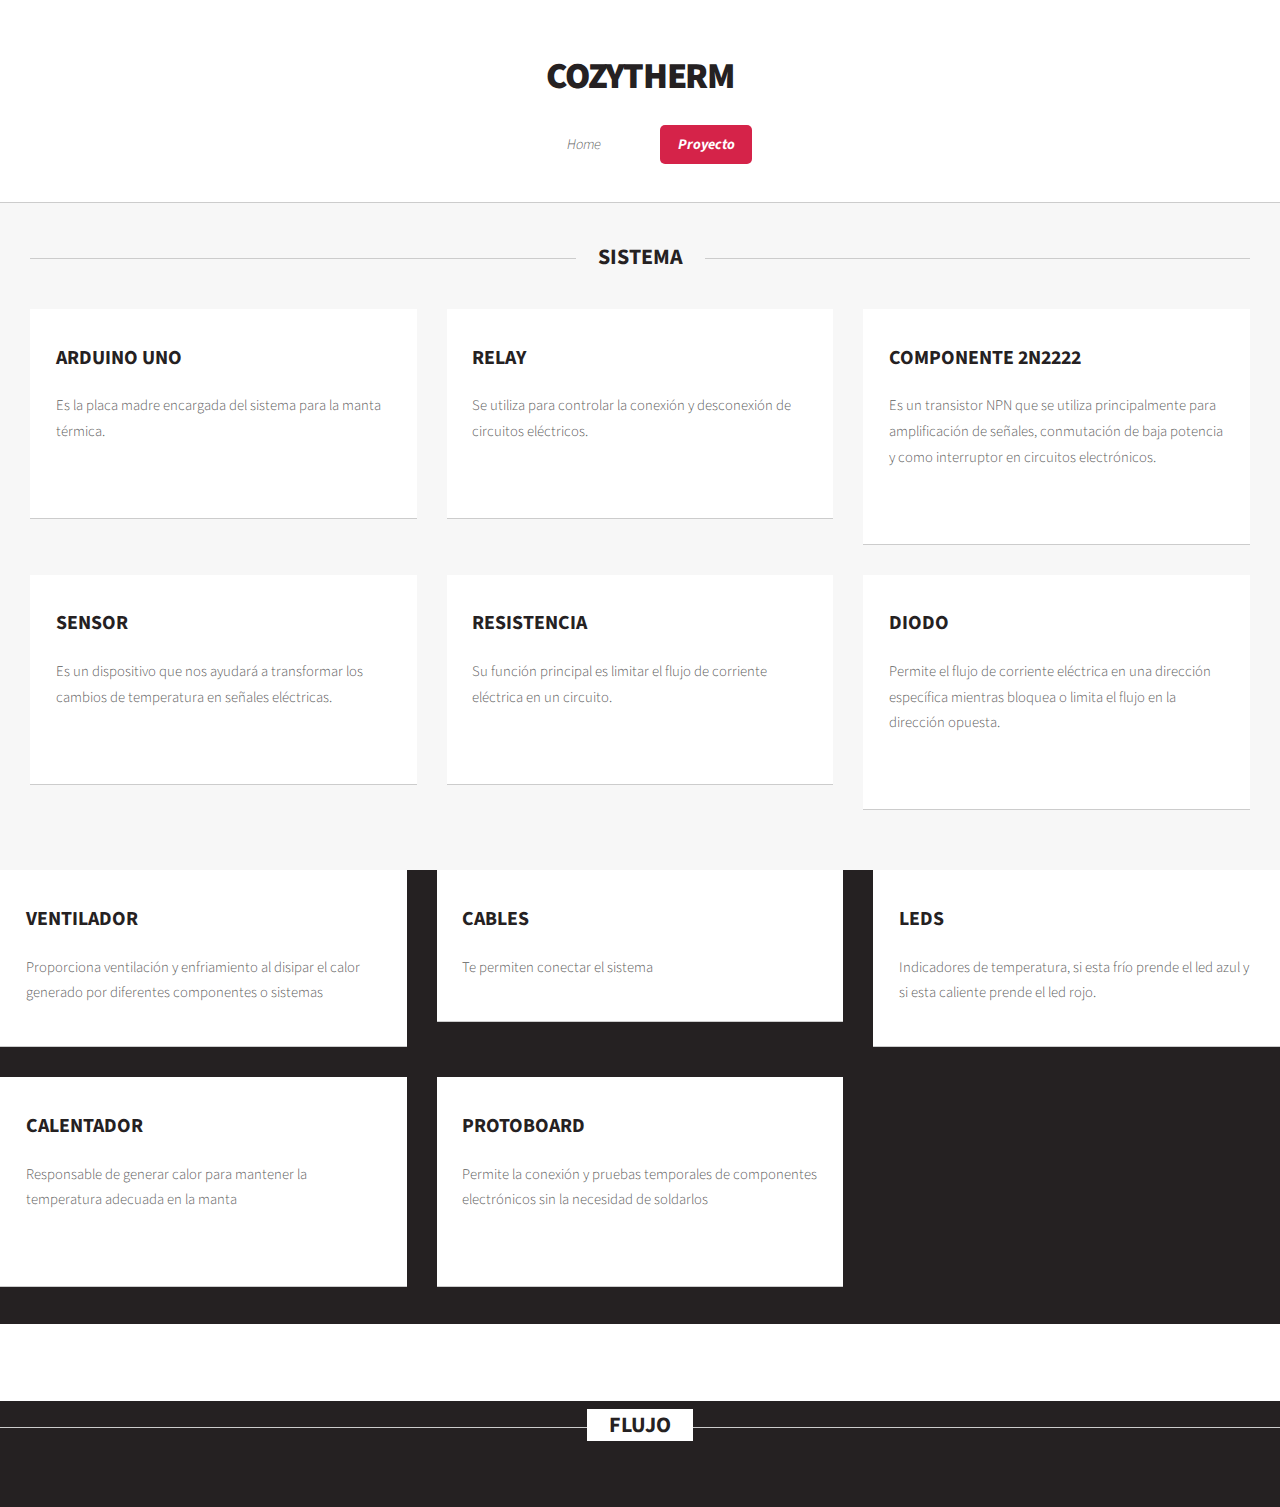
==== commit cb3a2215: "NUEVO" ====
--- a/left-sidebar.html
+++ b/left-sidebar.html
@@ -18,274 +18,185 @@
 				<section id="header">
 
 					<!-- Logo -->
-						<h1><a href="index.html">Dopetrope</a></h1>
+						<h1><a href="index.html">COZYTHERM</a></h1>
 
 					<!-- Nav -->
 						<nav id="nav">
 							<ul>
 								<li><a href="index.html">Home</a></li>
 								<li>
-									<a href="#">Dropdown</a>
 									<ul>
-										<li><a href="#">Lorem ipsum dolor</a></li>
-										<li><a href="#">Magna phasellus</a></li>
-										<li><a href="#">Etiam dolore nisl</a></li>
-										<li>
-											<a href="#">Phasellus consequat</a>
-											<ul>
-												<li><a href="#">Magna phasellus</a></li>
-												<li><a href="#">Etiam dolore nisl</a></li>
-												<li><a href="#">Veroeros feugiat</a></li>
-												<li><a href="#">Nisl sed aliquam</a></li>
-												<li><a href="#">Dolore adipiscing</a></li>
-											</ul>
+											
 										</li>
-										<li><a href="#">Veroeros feugiat</a></li>
 									</ul>
 								</li>
-								<li class="current"><a href="left-sidebar.html">Left Sidebar</a></li>
-								<li><a href="right-sidebar.html">Right Sidebar</a></li>
-								<li><a href="no-sidebar.html">No Sidebar</a></li>
+								<li class="current"><a href="left-sidebar.html">Proyecto</a></li>
+
 							</ul>
 						</nav>
 
 				</section>
 
-			<!-- Main -->
-				<section id="main">
-					<div class="container">
-						<div class="row">
-							<div class="col-4 col-12-medium">
-
-								<!-- Sidebar -->
-									<section class="box">
-										<a href="#" class="image featured"><img src="images/pic09.jpg" alt="" /></a>
-										<header>
-											<h3>Sed etiam lorem nulla</h3>
-										</header>
-										<p>Lorem ipsum dolor sit amet sit veroeros sed amet blandit consequat veroeros lorem blandit  adipiscing et feugiat phasellus tempus dolore ipsum lorem dolore.</p>
-										<footer>
-											<a href="#" class="button alt">Magna sed taciti</a>
-										</footer>
-									</section>
-									<section class="box">
-										<header>
-											<h3>Feugiat consequat</h3>
-										</header>
-										<p>Veroeros sed amet blandit consequat veroeros lorem blandit adipiscing et feugiat sed lorem consequat feugiat lorem dolore.</p>
-										<ul class="divided">
-											<li><a href="#">Sed et blandit consequat sed</a></li>
-											<li><a href="#">Hendrerit tortor vitae sapien dolore</a></li>
-											<li><a href="#">Sapien id suscipit magna sed felis</a></li>
-											<li><a href="#">Aptent taciti sociosqu ad litora</a></li>
-										</ul>
-										<footer>
-											<a href="#" class="button alt">Ipsum consequat</a>
-										</footer>
-									</section>
-
-							</div>
-							<div class="col-8 col-12-medium imp-medium">
-
-								<!-- Content -->
-									<article class="box post">
-										<a href="#" class="image featured"><img src="images/pic01.jpg" alt="" /></a>
-										<header>
-											<h2>Left Sidebar</h2>
-											<p>Lorem ipsum dolor sit amet feugiat</p>
-										</header>
-										<p>
-											Vestibulum scelerisque ultricies libero id hendrerit. Vivamus malesuada quam faucibus ante dignissim auctor
-											hendrerit libero placerat. Nulla facilisi. Proin aliquam felis non arcu molestie at accumsan turpis commodo.
-											Proin elementum, nibh non egestas sodales, augue quam aliquet est, id egestas diam justo adipiscing ante.
-											Pellentesque tempus nulla non urna eleifend ut ultrices nisi faucibus.
-										</p>
-										<p>
-											Praesent a dolor leo. Duis in felis in tortor lobortis volutpat et pretium tellus. Vestibulum ac ante nisl,
-											a elementum odio. Duis semper risus et lectus commodo fringilla. Maecenas sagittis convallis justo vel mattis.
-											placerat, nunc diam iaculis massa, et aliquet nibh leo non nisl vitae porta lobortis, enim neque fringilla nunc,
-											eget faucibus lacus sem quis nunc suspendisse nec lectus sit amet augue rutrum vulputate ut ut mi. Aenean
-											elementum, mi sit amet porttitor lorem ipsum dolor sit amet, consectetur adipiscing elit. Lorem ipsum dolor
-											sit amet nullam consequat feugiat dolore tempus.
-										</p>
-										<section>
-											<header>
-												<h3>Something else</h3>
-											</header>
-											<p>
-												Elementum odio duis semper risus et lectus commodo fringilla. Maecenas sagittis convallis justo vel mattis.
-												placerat, nunc diam iaculis massa, et aliquet nibh leo non nisl vitae porta lobortis, enim neque fringilla nunc,
-												eget faucibus lacus sem quis nunc suspendisse nec lectus sit amet augue rutrum vulputate ut ut mi. Aenean
-												elementum, mi sit amet porttitor lorem ipsum dolor sit amet, consectetur adipiscing elit. Lorem ipsum dolor
-												sit amet nullam consequat feugiat dolore tempus.
-											</p>
-											<p>
-												Nunc diam iaculis massa, et aliquet nibh leo non nisl vitae porta lobortis, enim neque fringilla nunc,
-												eget faucibus lacus sem quis nunc suspendisse nec lectus sit amet augue rutrum vulputate ut ut mi. Aenean
-												elementum, mi sit amet porttitor lorem ipsum dolor sit amet, consectetur adipiscing elit. Lorem ipsum dolor
-												sit amet nullam consequat feugiat dolore tempus.
-											</p>
-										</section>
-										<section>
-											<header>
-												<h3>So in conclusion ...</h3>
-											</header>
-											<p>
-												Nunc diam iaculis massa, et aliquet nibh leo non nisl vitae porta lobortis, enim neque fringilla nunc,
-												eget faucibus lacus sem quis nunc suspendisse nec lectus sit amet augue rutrum vulputate ut ut mi. Aenean
-												elementum, mi sit amet porttitor lorem ipsum dolor sit amet, consectetur adipiscing elit. Lorem ipsum dolor
-												sit amet nullam consequat feugiat dolore tempus. Elementum odio duis semper risus et lectus commodo fringilla.
-												Maecenas sagittis convallis justo vel mattis.
-											</p>
-										</section>
-									</article>
-
+			 <!-- Main -->
+			 <section id="main">
+				<div class="container">
+					<div class="row">
+						<div class="col-12">
+
+							<!-- Portfolio -->
+								<section>
+									<header class="major">
+										<h2>SISTEMA</h2>
+									</header>
+									<div class="row">
+										<div class="col-4 col-6-medium col-12-small">
+											<section class="box">
+												<a href="#" class="image featured"><img src="../fio159/arduino.jpg" alt="" /></a>
+												<header>
+													<h3>ARDUINO UNO</h3>
+												</header>
+												<p>Es la placa madre encargada del sistema para la manta térmica. </p>
+												<footer>
+												</footer>
+											</section>
+										</div>
+										<div class="col-4 col-6-medium col-12-small">
+											<section class="box">
+												<a href="#" class="image featured"><img src="../fio159/relay.jpg" alt="" /></a>
+												<header>
+													<h3>RELAY</h3>
+												</header>
+												<p>Se utiliza para controlar la conexión y desconexión de circuitos eléctricos.</p>
+												<footer>
+												</footer>
+											</section>
+										</div>
+										<div class="col-4 col-6-medium col-12-small">
+											<section class="box">
+												<a href="#" class="image featured"><img src="../fio159/componente.jpg" alt="" /></a>
+												<header>
+													<h3>COMPONENTE 2N2222</h3>
+												</header>
+												<p>Es un transistor NPN que se utiliza principalmente para amplificación de señales, conmutación de baja potencia y como interruptor en circuitos electrónicos.</p>
+												<footer>
+												</footer>
+											</section>
+										</div>
+										<div class="col-4 col-6-medium col-12-small">
+											<section class="box">
+												<a href="#" class="image featured"><img src="../fio159/SENSOR.jpg" alt="" /></a>
+												<header>
+													<h3>SENSOR</h3>
+												</header>
+												<p>Es un dispositivo que nos ayudará a transformar los cambios de temperatura en señales eléctricas.</p>
+												<footer>
+												</footer>
+											</section>
+										</div>
+										<div class="col-4 col-6-medium col-12-small">
+											<section class="box">
+												<a href="#" class="image featured"><img src="../fio159/RESISTENCIA.jpg" alt="" /></a>
+												<header>
+													<h3>RESISTENCIA</h3>
+												</header>
+												<p>Su función principal es limitar el flujo de corriente eléctrica en un circuito.</p>
+												<footer>
+												</footer>
+											</section>
+										</div>
+										<div class="col-4 col-6-medium col-12-small">
+											<section class="box">
+												<a href="#" class="image featured"><img src="../fio159/diodo.jpg" alt="" /></a>
+												<header>
+													<h3>DIODO</h3>
+												</header>
+												<p>Permite el flujo de corriente eléctrica en una dirección específica mientras bloquea o limita el flujo en la dirección opuesta. </p>
+												<footer>
+												</footer>
+											</div>
+						<div class="col-12">
 							</div>
 						</div>
 					</div>
 				</section>
-
-			<!-- Footer -->
-				<section id="footer">
-					<div class="container">
-						<div class="row">
-							<div class="col-8 col-12-medium">
-								<section>
-									<header>
-										<h2>Blandit nisl adipiscing</h2>
-									</header>
-									<ul class="dates">
-										<li>
-											<span class="date">Jan <strong>27</strong></span>
-											<h3><a href="#">Lorem dolor sit amet veroeros</a></h3>
-											<p>Ipsum dolor sit amet veroeros consequat blandit ipsum phasellus lorem consequat etiam.</p>
-										</li>
-										<li>
-											<span class="date">Jan <strong>23</strong></span>
-											<h3><a href="#">Ipsum sed blandit nisl consequat</a></h3>
-											<p>Blandit phasellus lorem ipsum dolor tempor sapien tortor hendrerit adipiscing feugiat lorem.</p>
-										</li>
-										<li>
-											<span class="date">Jan <strong>15</strong></span>
-											<h3><a href="#">Magna tempus lorem feugiat</a></h3>
-											<p>Dolore consequat sed phasellus lorem sed etiam nullam dolor etiam sed amet sit consequat.</p>
-										</li>
-										<li>
-											<span class="date">Jan <strong>12</strong></span>
-											<h3><a href="#">Dolore tempus ipsum feugiat nulla</a></h3>
-											<p>Feugiat lorem dolor sed nullam tempus lorem ipsum dolor sit amet nullam consequat.</p>
-										</li>
-										<li>
-											<span class="date">Jan <strong>10</strong></span>
-											<h3><a href="#">Blandit tempus aliquam?</a></h3>
-											<p>Feugiat sed tempus blandit tempus adipiscing nisl lorem ipsum dolor sit amet dolore.</p>
-										</li>
-									</ul>
-								</section>
-							</div>
-							<div class="col-4 col-12-medium">
-								<section>
-									<header>
-										<h2>What's this all about?</h2>
-									</header>
-									<a href="#" class="image featured"><img src="images/pic10.jpg" alt="" /></a>
-									<p>
-										This is <strong>Dopetrope</strong> a free, fully responsive HTML5 site template by
-										<a href="http://twitter.com/ajlkn">AJ</a> for <a href="http://html5up.net/">HTML5 UP</a> It's released for free under
-										the <a href="http://html5up.net/license/">Creative Commons Attribution</a> license so feel free to use it for any personal or commercial project &ndash; just don't forget to credit us!
-									</p>
-									<footer>
-										<ul class="actions">
-											<li><a href="#" class="button">Find out more</a></li>
-										</ul>
-									</footer>
-								</section>
-							</div>
-							<div class="col-4 col-6-medium col-12-small">
-								<section>
-									<header>
-										<h2>Tempus consequat</h2>
-									</header>
-									<ul class="divided">
-										<li><a href="#">Lorem ipsum dolor sit amet sit veroeros</a></li>
-										<li><a href="#">Sed et blandit consequat sed tlorem blandit</a></li>
-										<li><a href="#">Adipiscing feugiat phasellus sed tempus</a></li>
-										<li><a href="#">Hendrerit tortor vitae mattis tempor sapien</a></li>
-										<li><a href="#">Sem feugiat sapien id suscipit magna felis nec</a></li>
-										<li><a href="#">Elit class aptent taciti sociosqu ad litora</a></li>
-									</ul>
-								</section>
-							</div>
-							<div class="col-4 col-6-medium col-12-small">
-								<section>
-									<header>
-										<h2>Ipsum et phasellus</h2>
-									</header>
-									<ul class="divided">
-										<li><a href="#">Lorem ipsum dolor sit amet sit veroeros</a></li>
-										<li><a href="#">Sed et blandit consequat sed tlorem blandit</a></li>
-										<li><a href="#">Adipiscing feugiat phasellus sed tempus</a></li>
-										<li><a href="#">Hendrerit tortor vitae mattis tempor sapien</a></li>
-										<li><a href="#">Sem feugiat sapien id suscipit magna felis nec</a></li>
-										<li><a href="#">Elit class aptent taciti sociosqu ad litora</a></li>
-									</ul>
-								</section>
-							</div>
-							<div class="col-4 col-12-medium">
-								<section>
-									<header>
-										<h2>Vitae tempor lorem</h2>
-									</header>
-									<ul class="social">
-										<li><a class="icon brands fa-facebook-f" href="#"><span class="label">Facebook</span></a></li>
-										<li><a class="icon brands fa-twitter" href="#"><span class="label">Twitter</span></a></li>
-										<li><a class="icon brands fa-dribbble" href="#"><span class="label">Dribbble</span></a></li>
-										<li><a class="icon brands fa-tumblr" href="#"><span class="label">Tumblr</span></a></li>
-										<li><a class="icon brands fa-linkedin-in" href="#"><span class="label">LinkedIn</span></a></li>
-									</ul>
-									<ul class="contact">
-										<li>
-											<h3>Address</h3>
-											<p>
-												Untitled Incorporated<br />
-												1234 Somewhere Road Suite<br />
-												Nashville, TN 00000-0000
-											</p>
-										</li>
-										<li>
-											<h3>Mail</h3>
-											<p><a href="#">someone@untitled.tld</a></p>
-										</li>
-										<li>
-											<h3>Phone</h3>
-											<p>(800) 000-0000</p>
-										</li>
-									</ul>
-								</section>
-							</div>
-							<div class="col-12">
-
-								<!-- Copyright -->
-									<div id="copyright">
-										<ul class="links">
-											<li>&copy; Untitled. All rights reserved.</li><li>Design: <a href="http://html5up.net">HTML5 UP</a></li>
-										</ul>
-									</div>
-
-							</div>
+            </div>
+          </div>
+			<section>
+				<div class="row">
+					<div class="col-4 col-6-medium col-12-small">
+						<section class="box">
+							<a href="#" class="image featured"><img src="../fio159/ventilador.jpg" alt="" /></a>
+							<header>
+								<h3>VENTILADOR</h3>
+							</header>
+							<p>Proporciona ventilación y enfriamiento al disipar el calor generado por diferentes componentes o sistemas</p>
+							
+						</section>
+					</div>
+					<div class="col-4 col-6-medium col-12-small">
+						<section class="box">
+							<a href="#" class="image featured"><img src="../fio159/cables.jpg" alt="" /></a>
+							<header>
+								<h3>CABLES</h3>
+							</header>
+							<p>Te permiten conectar el sistema</p>
+							
+						</section>
+					</div>
+					<div class="col-4 col-6-medium col-12-small">
+						<section class="box">
+							<a href="#" class="image featured"><img src="../fio159/leds.jpg" alt="" /></a>
+							<header>
+								<h3>LEDS</h3>
+							</header>
+							<p>Indicadores de temperatura, si esta frío prende el led azul y si esta caliente prende el led rojo.</p>
+							
+						</section>
+					</div>
+            <div class="col-4 col-6-medium col-12-small">
+              <section class="box">
+                <a href="#" class="image featured"><img src="../fio159/calentador.jpg" alt="" /></a>
+                <header>
+                  <h3>CALENTADOR</h3>
+                </header>
+                <p>Responsable de generar calor para mantener la temperatura adecuada en la manta</p>
+				<footer>
+				</footer>
+              </section>
+            </div>
+            <div class="col-4 col-6-medium col-12-small">
+              <section class="box">
+                <a href="#" class="image featured"><img src="../fio159/PHOTOBOARD.jpg" alt="" /></a>
+                <header>
+                  <h3>PROTOBOARD</h3>
+                </header>
+                <p>Permite la conexión y pruebas temporales de componentes electrónicos sin la necesidad de soldarlos</p>
+				<footer>
+				</footer>
+              </section>
+            </div>
+
+            </div>
+          </div>
+        </section>
+        </div>
+      </div>
+    </div>
+  </div>
+</section>
+
+<!-- Portfolio -->
+<section>
+<div style="background-color: white;">
+
+<br><br><br>
+</div>		
+				<section>
+					<header class="major">
+						<h2>FLUJO</h2>
+					</header>
+								<a href="#" class="image featured"><img src="../fio159/FLUJO.png" alt="" /></a>
+							</section>
 						</div>
-					</div>
-				</section>
-
-		</div>
-
-		<!-- Scripts -->
-			<script src="assets/js/jquery.min.js"></script>
-			<script src="assets/js/jquery.dropotron.min.js"></script>
-			<script src="assets/js/browser.min.js"></script>
-			<script src="assets/js/breakpoints.min.js"></script>
-			<script src="assets/js/util.js"></script>
-			<script src="assets/js/main.js"></script>
-
 	</body>
 </html>--- a/assets/css/main.css
+++ b/assets/css/main.css
@@ -2027,7 +2027,7 @@
 			.icon.featured:before {
 				font-size: 4.5em;
 				line-height: 1em;
-				color: #fff;
+				color: #ece6e8;
 			}
 
 			.icon.featured:after {
@@ -2041,19 +2041,19 @@
 			}
 
 			.icon.featured.alt {
-				background-color: #252122;
+				background-color: #d52349;
 			}
 
 				.icon.featured.alt:after {
-					border-top-color: #252122;
+					border-top-color: #d52349;
 				}
 
 			.icon.featured.alt2 {
-				background-color: #827a7c;
+				background-color: #d52349;
 			}
 
 				.icon.featured.alt2:after {
-					border-top-color: #827a7c;
+					border-top-color: #d52349;
 				}
 
 /* Page Wrapper */
@@ -2198,7 +2198,7 @@
 			}
 
 			#banner header p {
-				color: #d52349;
+				color: #efe9ea;
 				padding: 0;
 				font-style: normal;
 				margin: 0;
@@ -2321,8 +2321,8 @@
 		#footer ul.contact li,
 		#footer ul.dates li,
 		#footer ul.divided li {
-			border-top-color: #353434;
-			border-top-color: rgba(255, 255, 255, 0.05);
+			border-top-color: #f1eeee;
+			border-top-color: rgba(238, 235, 235, 0.05);
 		}
 
 		#footer header {
@@ -2342,7 +2342,7 @@
 
 		#copyright ul.links {
 			display: inline-block;
-			background: #2C2929;
+			background: #f3eeee;
 			background: rgba(255, 255, 255, 0.05);
 			border-radius: 5px;
 			margin: 0;
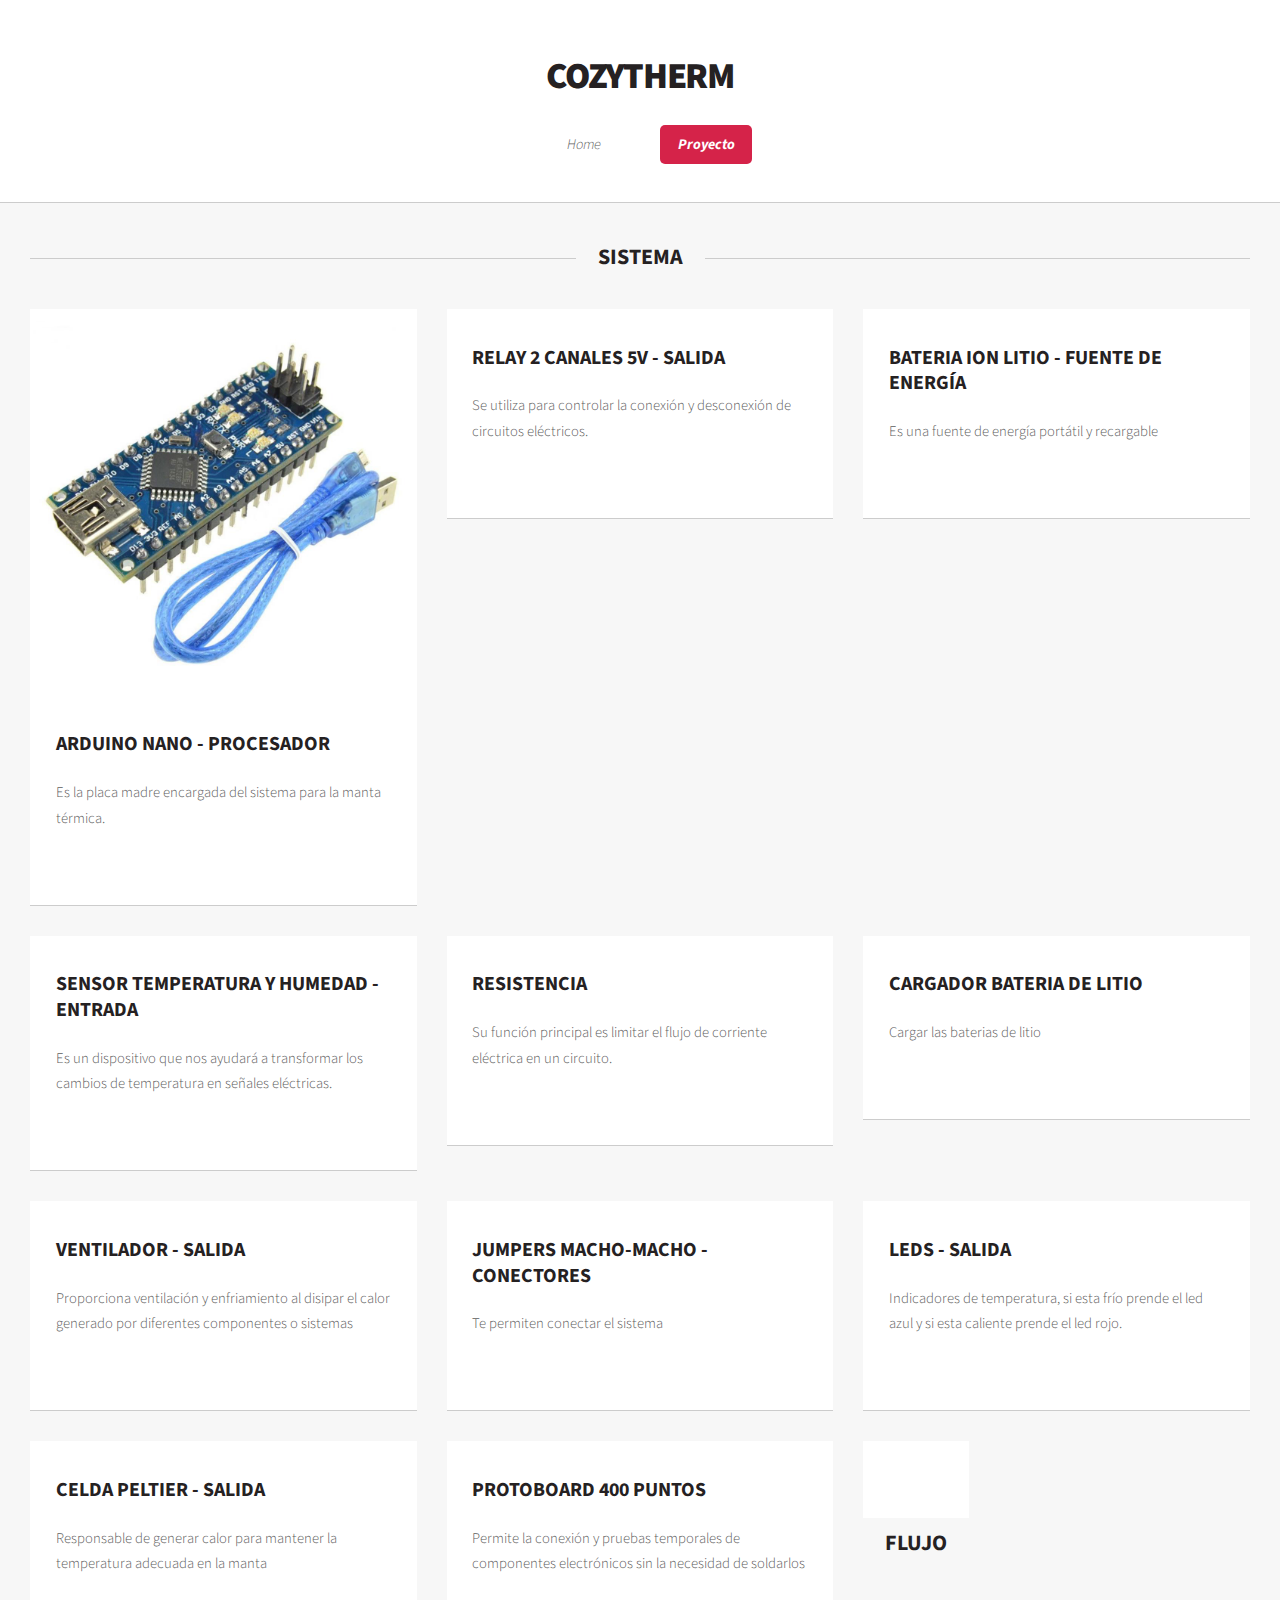
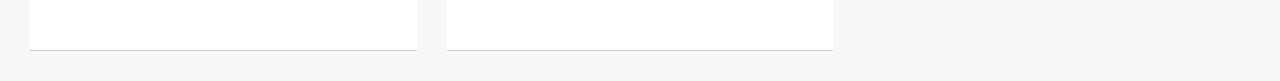
==== commit f6930bb3: "Nuevo 1.1" ====
--- a/left-sidebar.html
+++ b/left-sidebar.html
@@ -6,7 +6,7 @@
 -->
 <html>
 	<head>
-		<title>Dopetrope by HTML5 UP</title>
+		<title>MALFJ</title>
 		<meta charset="utf-8" />
 		<meta name="viewport" content="width=device-width, initial-scale=1, user-scalable=no" />
 		<link rel="stylesheet" href="assets/css/main.css" />
@@ -51,9 +51,9 @@
 									<div class="row">
 										<div class="col-4 col-6-medium col-12-small">
 											<section class="box">
-												<a href="#" class="image featured"><img src="../fio159/arduino.jpg" alt="" /></a>
+												<a href="#" class="image featured"><img src=".//NANO.jpg" alt="" /></a>
 												<header>
-													<h3>ARDUINO UNO</h3>
+													<h3>ARDUINO NANO - PROCESADOR</h3>
 												</header>
 												<p>Es la placa madre encargada del sistema para la manta térmica. </p>
 												<footer>
@@ -62,9 +62,9 @@
 										</div>
 										<div class="col-4 col-6-medium col-12-small">
 											<section class="box">
-												<a href="#" class="image featured"><img src="../fio159/relay.jpg" alt="" /></a>
+												<a href="#" class="image featured"><img src="../fio159/RELAY NUEVO.jpg" alt="" /></a>
 												<header>
-													<h3>RELAY</h3>
+													<h3>RELAY 2 CANALES 5V - SALIDA</h3>
 												</header>
 												<p>Se utiliza para controlar la conexión y desconexión de circuitos eléctricos.</p>
 												<footer>
@@ -73,11 +73,11 @@
 										</div>
 										<div class="col-4 col-6-medium col-12-small">
 											<section class="box">
-												<a href="#" class="image featured"><img src="../fio159/componente.jpg" alt="" /></a>
+												<a href="#" class="image featured"><img src="../fio159/BATERIA.jpg" alt="" /></a>
 												<header>
-													<h3>COMPONENTE 2N2222</h3>
+													<h3>BATERIA ION LITIO - FUENTE DE ENERGÍA</h3>
 												</header>
-												<p>Es un transistor NPN que se utiliza principalmente para amplificación de señales, conmutación de baja potencia y como interruptor en circuitos electrónicos.</p>
+												<p>Es una fuente de energía portátil y recargable </p>
 												<footer>
 												</footer>
 											</section>
@@ -86,13 +86,14 @@
 											<section class="box">
 												<a href="#" class="image featured"><img src="../fio159/SENSOR.jpg" alt="" /></a>
 												<header>
-													<h3>SENSOR</h3>
+													<h3>SENSOR TEMPERATURA Y HUMEDAD - ENTRADA</h3>
 												</header>
 												<p>Es un dispositivo que nos ayudará a transformar los cambios de temperatura en señales eléctricas.</p>
 												<footer>
 												</footer>
 											</section>
 										</div>
+
 										<div class="col-4 col-6-medium col-12-small">
 											<section class="box">
 												<a href="#" class="image featured"><img src="../fio159/RESISTENCIA.jpg" alt="" /></a>
@@ -106,85 +107,69 @@
 										</div>
 										<div class="col-4 col-6-medium col-12-small">
 											<section class="box">
-												<a href="#" class="image featured"><img src="../fio159/diodo.jpg" alt="" /></a>
+												<a href="#" class="image featured"><img src="../fio159/CARGADOR BATERIA DE LITIO.jpg" alt="" /></a>
 												<header>
-													<h3>DIODO</h3>
+													<h3>CARGADOR BATERIA DE LITIO</h3>
 												</header>
-												<p>Permite el flujo de corriente eléctrica en una dirección específica mientras bloquea o limita el flujo en la dirección opuesta. </p>
+												<p>Cargar las baterias de litio </p>
 												<footer>
 												</footer>
 											</div>
-						<div class="col-12">
-							</div>
-						</div>
-					</div>
-				</section>
-            </div>
-          </div>
-			<section>
-				<div class="row">
-					<div class="col-4 col-6-medium col-12-small">
-						<section class="box">
-							<a href="#" class="image featured"><img src="../fio159/ventilador.jpg" alt="" /></a>
-							<header>
-								<h3>VENTILADOR</h3>
-							</header>
-							<p>Proporciona ventilación y enfriamiento al disipar el calor generado por diferentes componentes o sistemas</p>
-							
-						</section>
-					</div>
-					<div class="col-4 col-6-medium col-12-small">
-						<section class="box">
-							<a href="#" class="image featured"><img src="../fio159/cables.jpg" alt="" /></a>
-							<header>
-								<h3>CABLES</h3>
-							</header>
-							<p>Te permiten conectar el sistema</p>
-							
-						</section>
-					</div>
-					<div class="col-4 col-6-medium col-12-small">
-						<section class="box">
-							<a href="#" class="image featured"><img src="../fio159/leds.jpg" alt="" /></a>
-							<header>
-								<h3>LEDS</h3>
-							</header>
-							<p>Indicadores de temperatura, si esta frío prende el led azul y si esta caliente prende el led rojo.</p>
-							
-						</section>
-					</div>
-            <div class="col-4 col-6-medium col-12-small">
-              <section class="box">
-                <a href="#" class="image featured"><img src="../fio159/calentador.jpg" alt="" /></a>
-                <header>
-                  <h3>CALENTADOR</h3>
-                </header>
-                <p>Responsable de generar calor para mantener la temperatura adecuada en la manta</p>
-				<footer>
-				</footer>
-              </section>
-            </div>
-            <div class="col-4 col-6-medium col-12-small">
-              <section class="box">
-                <a href="#" class="image featured"><img src="../fio159/PHOTOBOARD.jpg" alt="" /></a>
-                <header>
-                  <h3>PROTOBOARD</h3>
-                </header>
-                <p>Permite la conexión y pruebas temporales de componentes electrónicos sin la necesidad de soldarlos</p>
-				<footer>
-				</footer>
-              </section>
-            </div>
-
-            </div>
-          </div>
-        </section>
-        </div>
-      </div>
-    </div>
-  </div>
-</section>
-
+											<div class="col-4 col-6-medium col-12-small">
+												<section class="box">
+													<a href="#" class="image featured"><img src="../fio159/ventilador.jpg" alt="" /></a>
+													<header>
+														<h3>VENTILADOR - SALIDA</h3>
+													</header>
+													<p>Proporciona ventilación y enfriamiento al disipar el calor generado por diferentes componentes o sistemas</p>
+													<footer>
+													</footer>
+												</section>
+											</div>
+											<div class="col-4 col-6-medium col-12-small">
+												<section class="box">
+													<a href="#" class="image featured"><img src="../fio159/cables.jpg" alt="" /></a>
+													<header>
+														<h3>JUMPERS MACHO-MACHO - CONECTORES</h3>
+													</header>
+													<p>Te permiten conectar el sistema</p>
+													<footer>
+													</footer>
+												</section>
+											</div>
+											<div class="col-4 col-6-medium col-12-small">
+												<section class="box">
+													<a href="#" class="image featured"><img src="../fio159/leds.jpg" alt="" /></a>
+													<header>
+														<h3>LEDS - SALIDA</h3>
+													</header>
+													<p>Indicadores de temperatura, si esta frío prende el led azul y si esta caliente prende el led rojo.</p>
+													<footer>
+													</footer>
+												</section>
+											</div>
+											<div class="col-4 col-6-medium col-12-small">
+												<section class="box">
+													<a href="#" class="image featured"><img src="../fio159/calentador.jpg" alt="" /></a>
+													<header>
+														<h3>CELDA PELTIER - SALIDA</h3>
+													</header>
+													<p>Responsable de generar calor para mantener la temperatura adecuada en la manta</p>
+													<footer>
+													</footer>
+												</section>
+											</div>
+											<div class="col-4 col-6-medium col-12-small">
+												<section class="box">
+													<a href="#" class="image featured"><img src="../fio159/PHOTOBOARD MINI.jpg" alt="" /></a>
+													<header>
+														<h3>PROTOBOARD 400 PUNTOS</h3>
+													</header>
+													<p>Permite la conexión y pruebas temporales de componentes electrónicos sin la necesidad de soldarlos</p>
+													<footer>
+													</footer>
+												</section>
+											</div>
 <!-- Portfolio -->
 <section>
 <div style="background-color: white;">
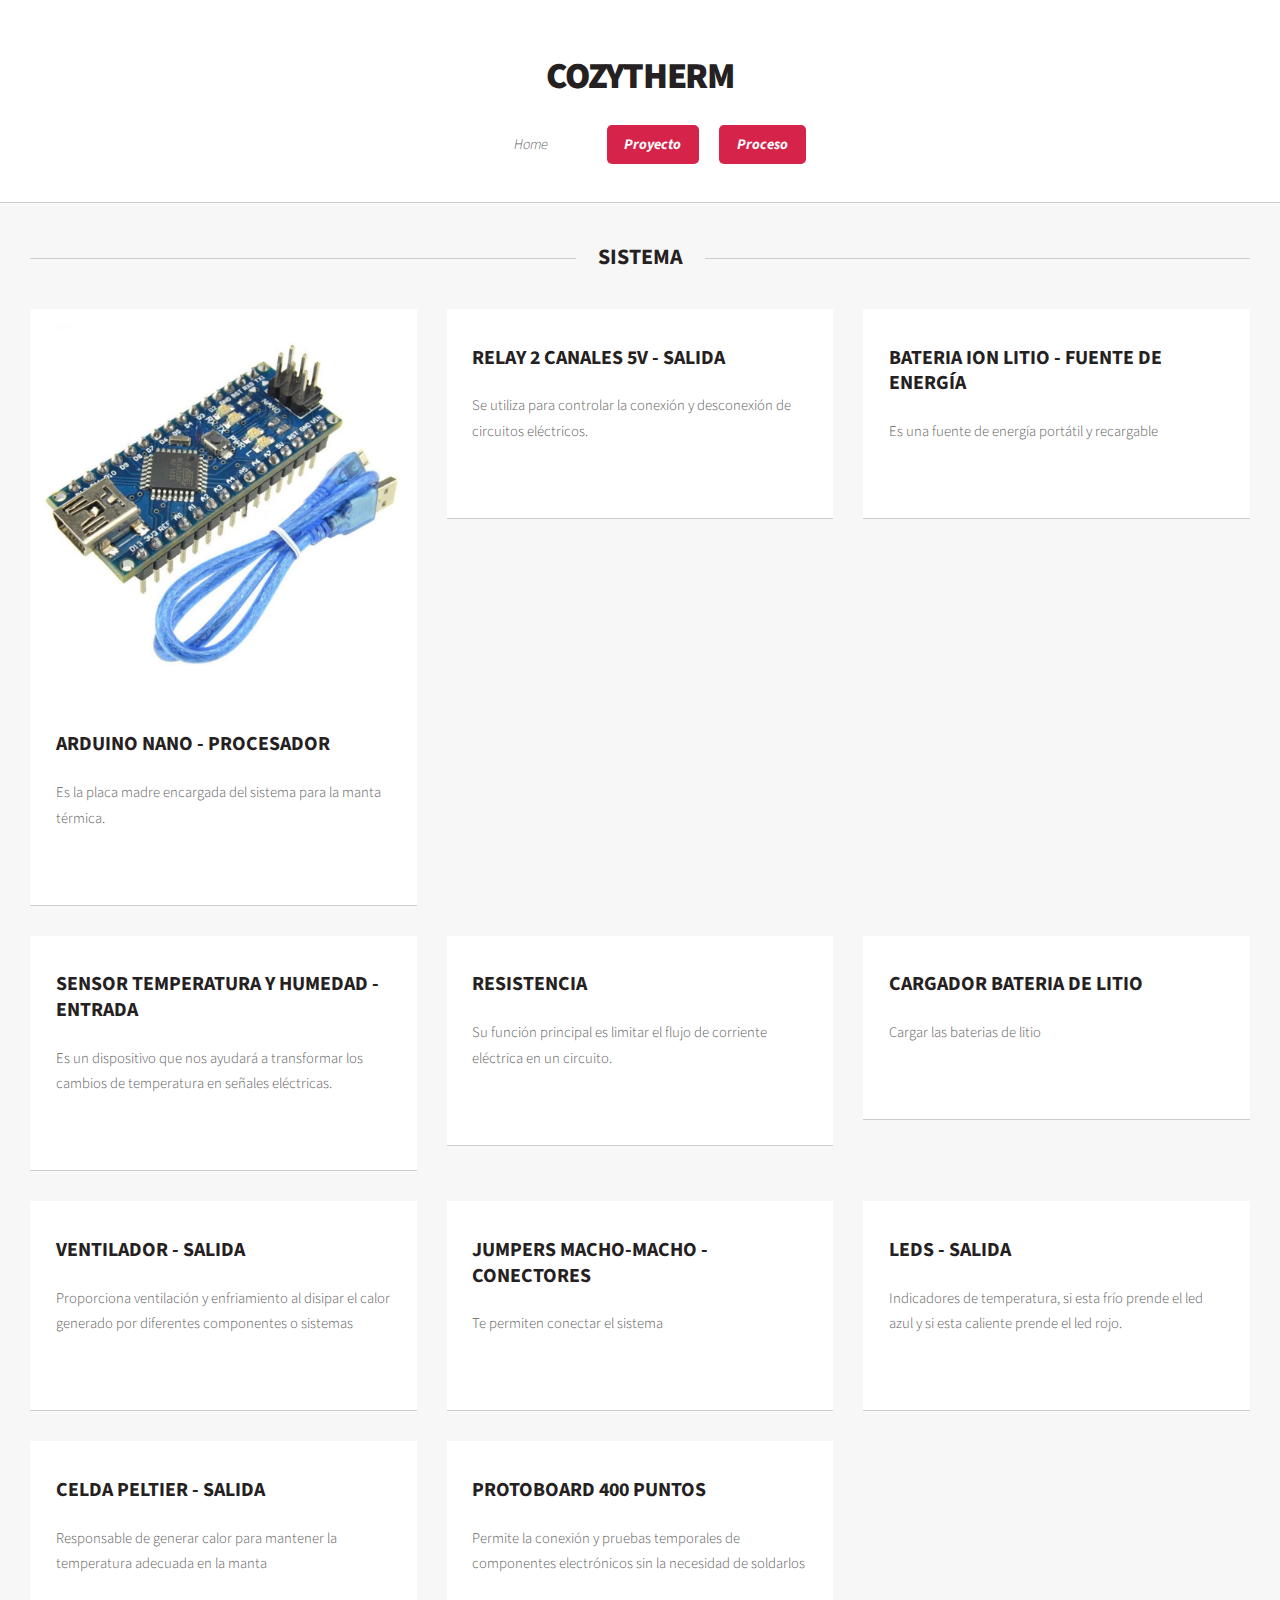
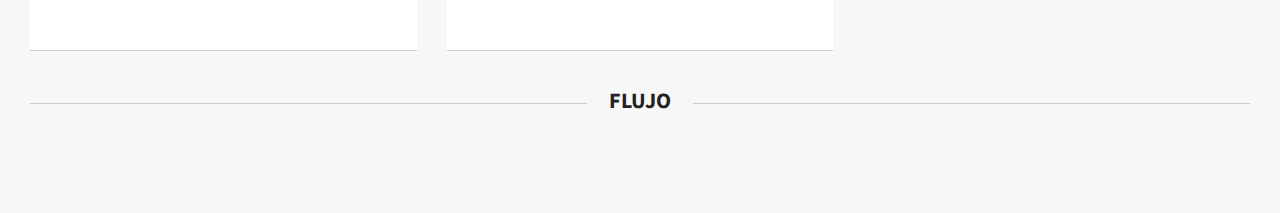
==== commit 61a60b80: "Promedio 3" ====
--- a/left-sidebar.html
+++ b/left-sidebar.html
@@ -31,6 +31,7 @@
 									</ul>
 								</li>
 								<li class="current"><a href="left-sidebar.html">Proyecto</a></li>
+								<li class="current"><a href="no-sidebar.html">Proceso</a></li>
 
 							</ul>
 						</nav>
@@ -171,13 +172,11 @@
 												</section>
 											</div>
 <!-- Portfolio -->
-<section>
-<div style="background-color: white;">
 
 <br><br><br>
+<section>
 </div>		
-				<section>
-					<header class="major">
+					<br><header class="major">
 						<h2>FLUJO</h2>
 					</header>
 								<a href="#" class="image featured"><img src="../fio159/FLUJO.png" alt="" /></a>
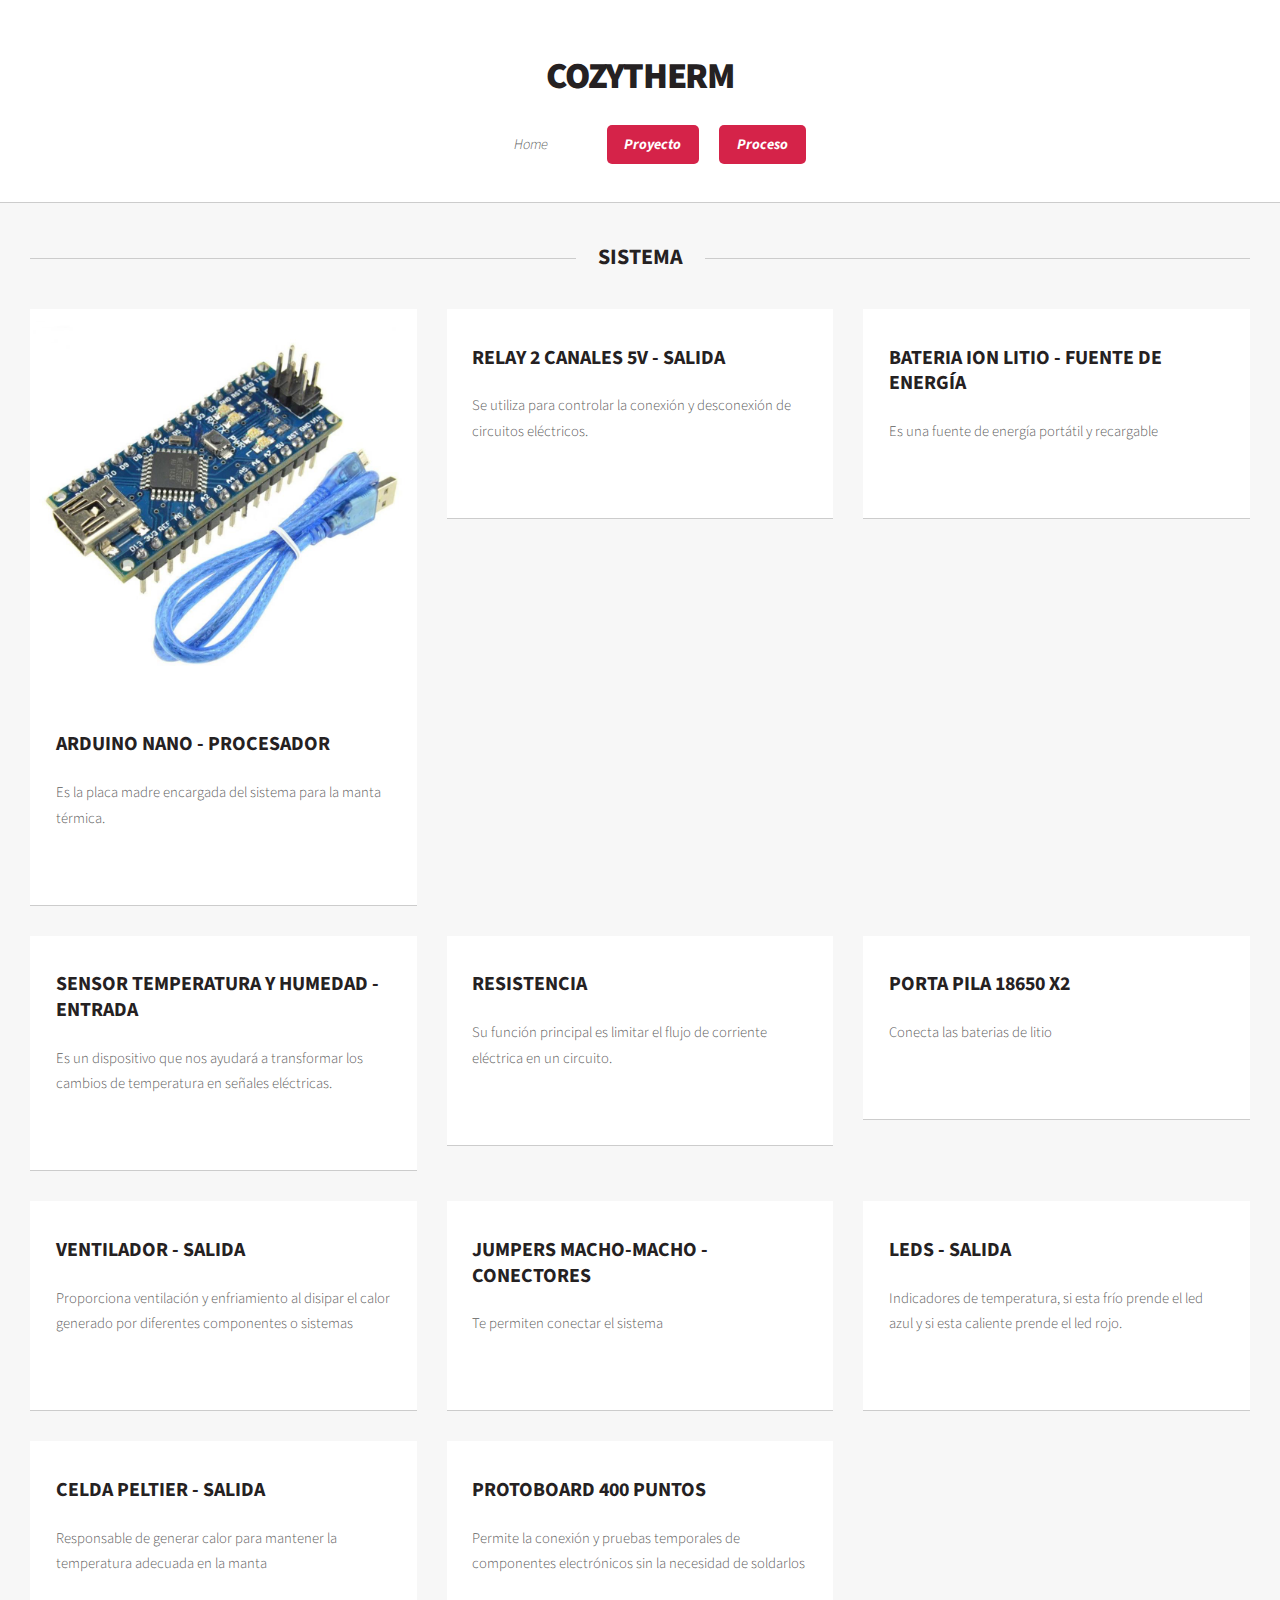
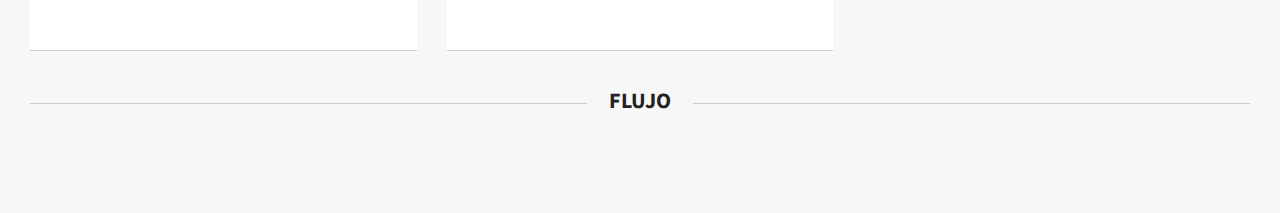
==== commit c85fdf4b: "Nuevo 555" ====
--- a/left-sidebar.html
+++ b/left-sidebar.html
@@ -108,11 +108,11 @@
 										</div>
 										<div class="col-4 col-6-medium col-12-small">
 											<section class="box">
-												<a href="#" class="image featured"><img src="../fio159/CARGADOR BATERIA DE LITIO.jpg" alt="" /></a>
+												<a href="#" class="image featured"><img src="../fio159/portapila1.jpg" alt="" /></a>
 												<header>
-													<h3>CARGADOR BATERIA DE LITIO</h3>
+													<h3>PORTA PILA 18650 X2</h3>
 												</header>
-												<p>Cargar las baterias de litio </p>
+												<p>Conecta las baterias de litio </p>
 												<footer>
 												</footer>
 											</div>
